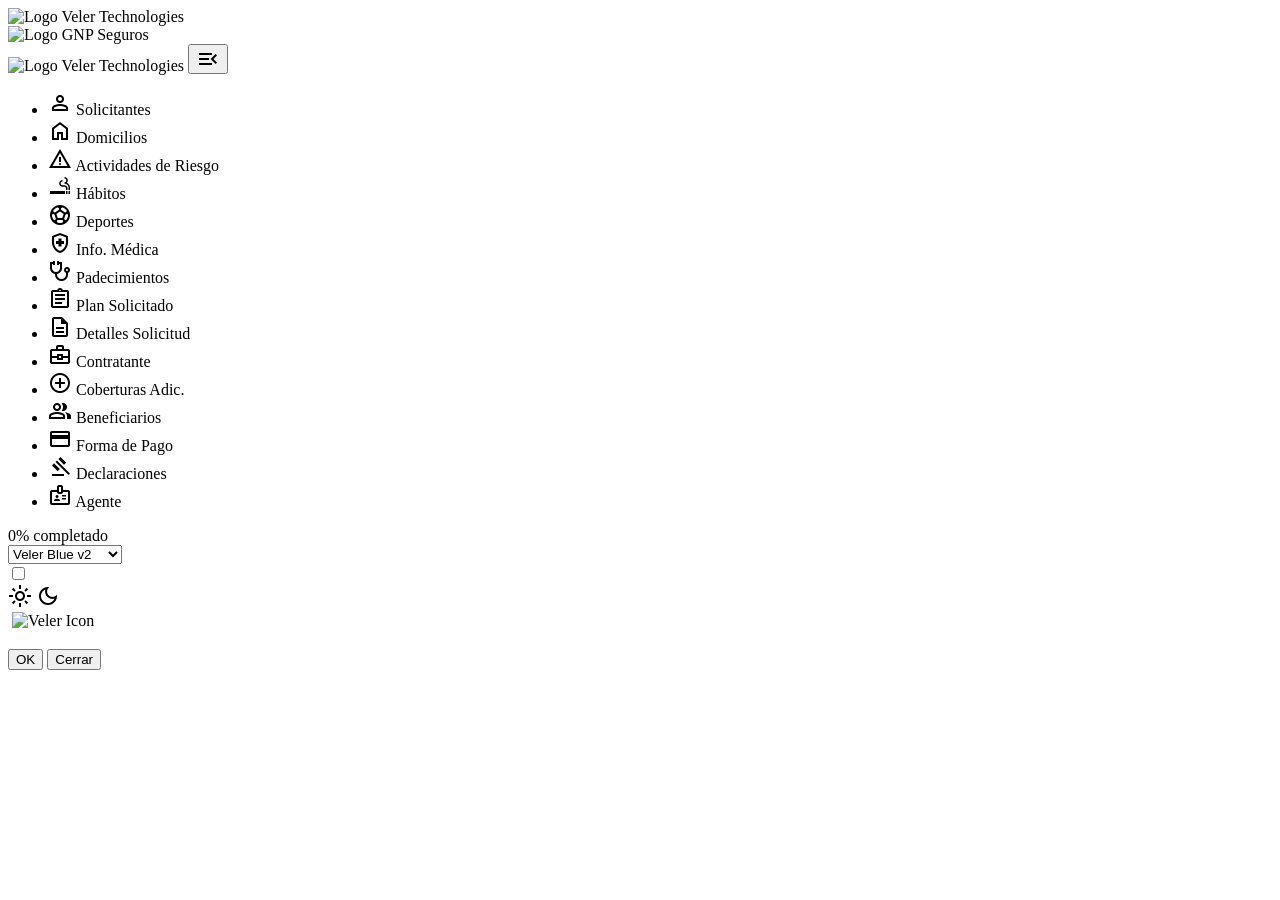
==== index.html @ b13a92c2 "Merge branch 'Moon' into Zarate_tests" ====
<!DOCTYPE html>
<html lang="es">

<head>
    <meta charset="UTF-8">
    <meta name="viewport" content="width=device-width, initial-scale=1.0">

    <link rel="stylesheet" href="assets/css/main.css">
    <title>GNP Form - Solicitud Seguro</title>
    <link rel="preconnect" href="https://fonts.googleapis.com">
    <link rel="preconnect" href="https://fonts.gstatic.com" crossorigin>
    <link href="https://fonts.googleapis.com/css2?family=Work+Sans:ital,wght@0,100..900;1,100..900&display=swap" rel="stylesheet">
    <link id="dynamic-theme-style-link" rel="stylesheet" href="assets/css/theme-veler-blue_2.css">
    <link rel="icon" href="assets/img/V_icon.png" type="image/x-icon">
    <link rel="stylesheet" href="https://fonts.googleapis.com/css2?family=Material+Symbols+Outlined:opsz,wght,FILL,GRAD@24,400,0,0" />
</head>

<body class="body-sidebar-expanded">
    <div id="splash-screen">
        <div class="logos-wrapper">
            <img id="logo1-splash" src="assets/img/VELER_DARK.png" alt="Logo Veler Technologies">
            <div class="linea-divisora"></div>
            <img id="logo2-splash" src="assets/img/GNP_DARK.png" alt="Logo GNP Seguros">
        </div>
    </div>

    <aside id="sidebar-navegacion">
        <div class="sidebar-top-area">
            <img id="logo-veler-sidebar" src="assets/img/VELER_DARK.png" alt="Logo Veler Technologies">
            <button class="sidebar-toggle material-symbols-outlined" title="Contraer/Expandir menú">
                menu_open
            </button>
        </div>
        <div class="sidebar-bottom-area">
            <nav class="sidebar-menu">
                 <ul>
                    <li class="menu-item" data-section="seccion-solicitantes"> <span class="menu-icon material-symbols-outlined">person</span> <span class="menu-text">Solicitantes</span> <span class="menu-status"></span> </li>
                    <li class="menu-item" data-section="seccion-domicilios"> <span class="menu-icon material-symbols-outlined">home</span> <span class="menu-text">Domicilios</span> <span class="menu-status"></span> </li>
                    <li class="menu-item" data-section="seccion-actividades_riesgo"> <span class="menu-icon material-symbols-outlined">warning</span> <span class="menu-text">Actividades de Riesgo</span> <span class="menu-status"></span> </li>
                    <li class="menu-item" data-section="seccion-habitos"> <span class="menu-icon material-symbols-outlined">smoking_rooms</span> <span class="menu-text">Hábitos</span> <span class="menu-status"></span> </li>
                    <li class="menu-item" data-section="seccion-deportes"> <span class="menu-icon material-symbols-outlined">sports_soccer</span> <span class="menu-text">Deportes</span> <span class="menu-status"></span> </li>
                    <li class="menu-item" data-section="seccion-informacion_medica"> <span class="menu-icon material-symbols-outlined">health_and_safety</span> <span class="menu-text">Info. Médica</span> <span class="menu-status"></span> </li>
                    <li class="menu-item" data-section="seccion-padecimientos_detalle"> <span class="menu-icon material-symbols-outlined">stethoscope</span> <span class="menu-text">Padecimientos</span> <span class="menu-status"></span> </li>
                    <li class="menu-item" data-section="seccion-planes_seguro"> <span class="menu-icon material-symbols-outlined">assignment</span> <span class="menu-text">Plan Solicitado</span> <span class="menu-status"></span> </li>
                    <li class="menu-item" data-section="seccion-solicitud"> <span class="menu-icon material-symbols-outlined">description</span> <span class="menu-text">Detalles Solicitud</span> <span class="menu-status"></span> </li>
                    <li class="menu-item" data-section="seccion-contratante"> <span class="menu-icon material-symbols-outlined">business_center</span> <span class="menu-text">Contratante</span> <span class="menu-status"></span> </li>
                    <li class="menu-item" data-section="seccion-coberturas_adicionales"> <span class="menu-icon material-symbols-outlined">add_circle</span> <span class="menu-text">Coberturas Adic.</span> <span class="menu-status"></span> </li>
                    <li class="menu-item" data-section="seccion-beneficiarios"> <span class="menu-icon material-symbols-outlined">group</span> <span class="menu-text">Beneficiarios</span> <span class="menu-status"></span> </li>
                    <li class="menu-item" data-section="seccion-forma_pago"> <span class="menu-icon material-symbols-outlined">credit_card</span> <span class="menu-text">Forma de Pago</span> <span class="menu-status"></span> </li>
                    <li class="menu-item" data-section="seccion-declaraciones_legales"> <span class="menu-icon material-symbols-outlined">gavel</span> <span class="menu-text">Declaraciones</span> <span class="menu-status"></span> </li>
                    <li class="menu-item" data-section="seccion-agente"> <span class="menu-icon material-symbols-outlined">badge</span> <span class="menu-text">Agente</span> <span class="menu-status"></span> </li>
                 </ul>
            </nav>
            <div class="sidebar-progress">
                <div class="progress-bar"> <div class="progress-fill"></div> </div>
                <span class="progress-text">0% completado</span>
            </div>
        </div>
    </aside>

    <header id="main-header">
        <div class="header-content-wrapper">
             <div class="theme-controls">
                <select id="theme-selector" title="Seleccionar Tema de Color">
                    </select>
                <div class="theme-switch-wrapper">
                    <label class="theme-switch" for="theme-checkbox">
                        <input type="checkbox" id="theme-checkbox" />
                        <div class="slider round">
                            <span class="icon material-symbols-outlined sun">light_mode</span>
                            <span class="icon material-symbols-outlined moon">dark_mode</span>
                        </div>
                    </label>
                </div>
            </div>
        </div>
    </header>

    <div id="transition-nudge" class="transition-nudge-container" style="display: none;">
        <div class="nudge-content">
            <span class="material-symbols-outlined nudge-icon">auto_awesome</span>
            <p id="transition-nudge-message">¡Mensaje motivacional aquí!</p>
            <div class="nudge-spinner"></div>
        </div>
    </div>

    <main id="formulario-completo" style="display: none;">
        <form id="miFormularioDinamico">
            </form>
    </main>

    <div id="modal-overlay"></div>
    <div id="modal-container">
         <div class="modal-content">
             <div id="modal-icon-area">
                 <span id="modal-error-icon" class="material-symbols-outlined"></span>
                 <img id="modal-success-logo" src="assets/img/V_icon.png" alt="Veler Icon" />
             </div>
             <h3 id="modal-title"></h3>
             <p id="modal-message"></p>
             <div id="modal-buttons">
                 <button id="modal-ok-btn" class="btn-primary">OK</button>
                 <button id="modal-close-btn" class="btn-anterior">Cerrar</button>
             </div>
         </div>
    </div>
    <script type="module" src="assets/js/main.js"></script>
</body>
</html>
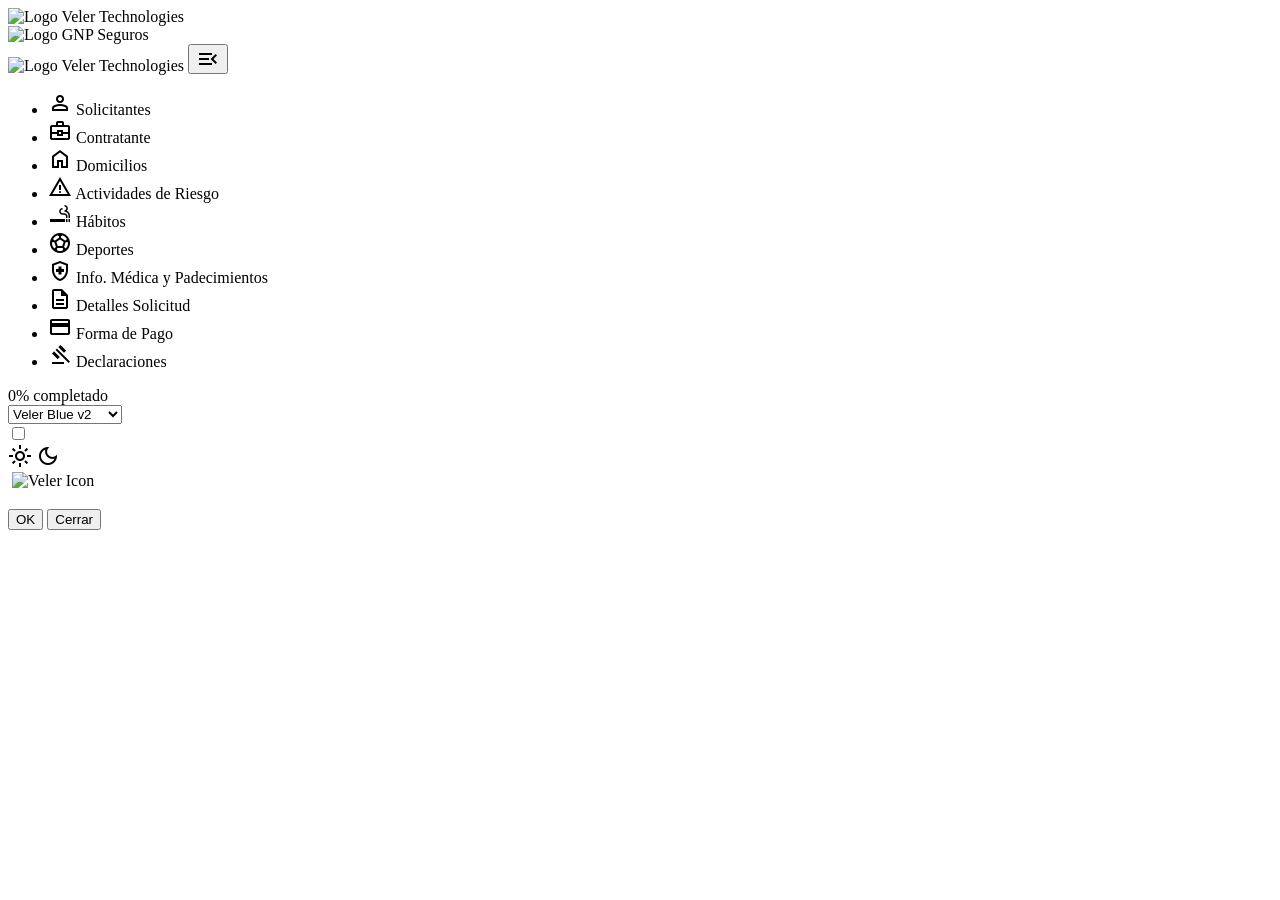
==== commit 88138070: "Cambios a formulario de retroalimentación Cambios realizados:  Colocar notificación de que la asegur" ====
--- a/index.html
+++ b/index.html
@@ -35,21 +35,16 @@
             <nav class="sidebar-menu">
                  <ul>
                     <li class="menu-item" data-section="seccion-solicitantes"> <span class="menu-icon material-symbols-outlined">person</span> <span class="menu-text">Solicitantes</span> <span class="menu-status"></span> </li>
+                    <li class="menu-item" data-section="seccion-contratante"> <span class="menu-icon material-symbols-outlined">business_center</span> <span class="menu-text">Contratante</span> <span class="menu-status"></span> </li>
                     <li class="menu-item" data-section="seccion-domicilios"> <span class="menu-icon material-symbols-outlined">home</span> <span class="menu-text">Domicilios</span> <span class="menu-status"></span> </li>
                     <li class="menu-item" data-section="seccion-actividades_riesgo"> <span class="menu-icon material-symbols-outlined">warning</span> <span class="menu-text">Actividades de Riesgo</span> <span class="menu-status"></span> </li>
                     <li class="menu-item" data-section="seccion-habitos"> <span class="menu-icon material-symbols-outlined">smoking_rooms</span> <span class="menu-text">Hábitos</span> <span class="menu-status"></span> </li>
                     <li class="menu-item" data-section="seccion-deportes"> <span class="menu-icon material-symbols-outlined">sports_soccer</span> <span class="menu-text">Deportes</span> <span class="menu-status"></span> </li>
-                    <li class="menu-item" data-section="seccion-informacion_medica"> <span class="menu-icon material-symbols-outlined">health_and_safety</span> <span class="menu-text">Info. Médica</span> <span class="menu-status"></span> </li>
-                    <li class="menu-item" data-section="seccion-padecimientos_detalle"> <span class="menu-icon material-symbols-outlined">stethoscope</span> <span class="menu-text">Padecimientos</span> <span class="menu-status"></span> </li>
-                    <li class="menu-item" data-section="seccion-planes_seguro"> <span class="menu-icon material-symbols-outlined">assignment</span> <span class="menu-text">Plan Solicitado</span> <span class="menu-status"></span> </li>
+                    <li class="menu-item" data-section="seccion-informacion_medica"> <span class="menu-icon material-symbols-outlined">health_and_safety</span> <span class="menu-text">Info. Médica y Padecimientos</span> <span class="menu-status"></span> </li>
                     <li class="menu-item" data-section="seccion-solicitud"> <span class="menu-icon material-symbols-outlined">description</span> <span class="menu-text">Detalles Solicitud</span> <span class="menu-status"></span> </li>
-                    <li class="menu-item" data-section="seccion-contratante"> <span class="menu-icon material-symbols-outlined">business_center</span> <span class="menu-text">Contratante</span> <span class="menu-status"></span> </li>
-                    <li class="menu-item" data-section="seccion-coberturas_adicionales"> <span class="menu-icon material-symbols-outlined">add_circle</span> <span class="menu-text">Coberturas Adic.</span> <span class="menu-status"></span> </li>
-                    <li class="menu-item" data-section="seccion-beneficiarios"> <span class="menu-icon material-symbols-outlined">group</span> <span class="menu-text">Beneficiarios</span> <span class="menu-status"></span> </li>
                     <li class="menu-item" data-section="seccion-forma_pago"> <span class="menu-icon material-symbols-outlined">credit_card</span> <span class="menu-text">Forma de Pago</span> <span class="menu-status"></span> </li>
                     <li class="menu-item" data-section="seccion-declaraciones_legales"> <span class="menu-icon material-symbols-outlined">gavel</span> <span class="menu-text">Declaraciones</span> <span class="menu-status"></span> </li>
-                    <li class="menu-item" data-section="seccion-agente"> <span class="menu-icon material-symbols-outlined">badge</span> <span class="menu-text">Agente</span> <span class="menu-status"></span> </li>
-                 </ul>
+                    </ul>
             </nav>
             <div class="sidebar-progress">
                 <div class="progress-bar"> <div class="progress-fill"></div> </div>
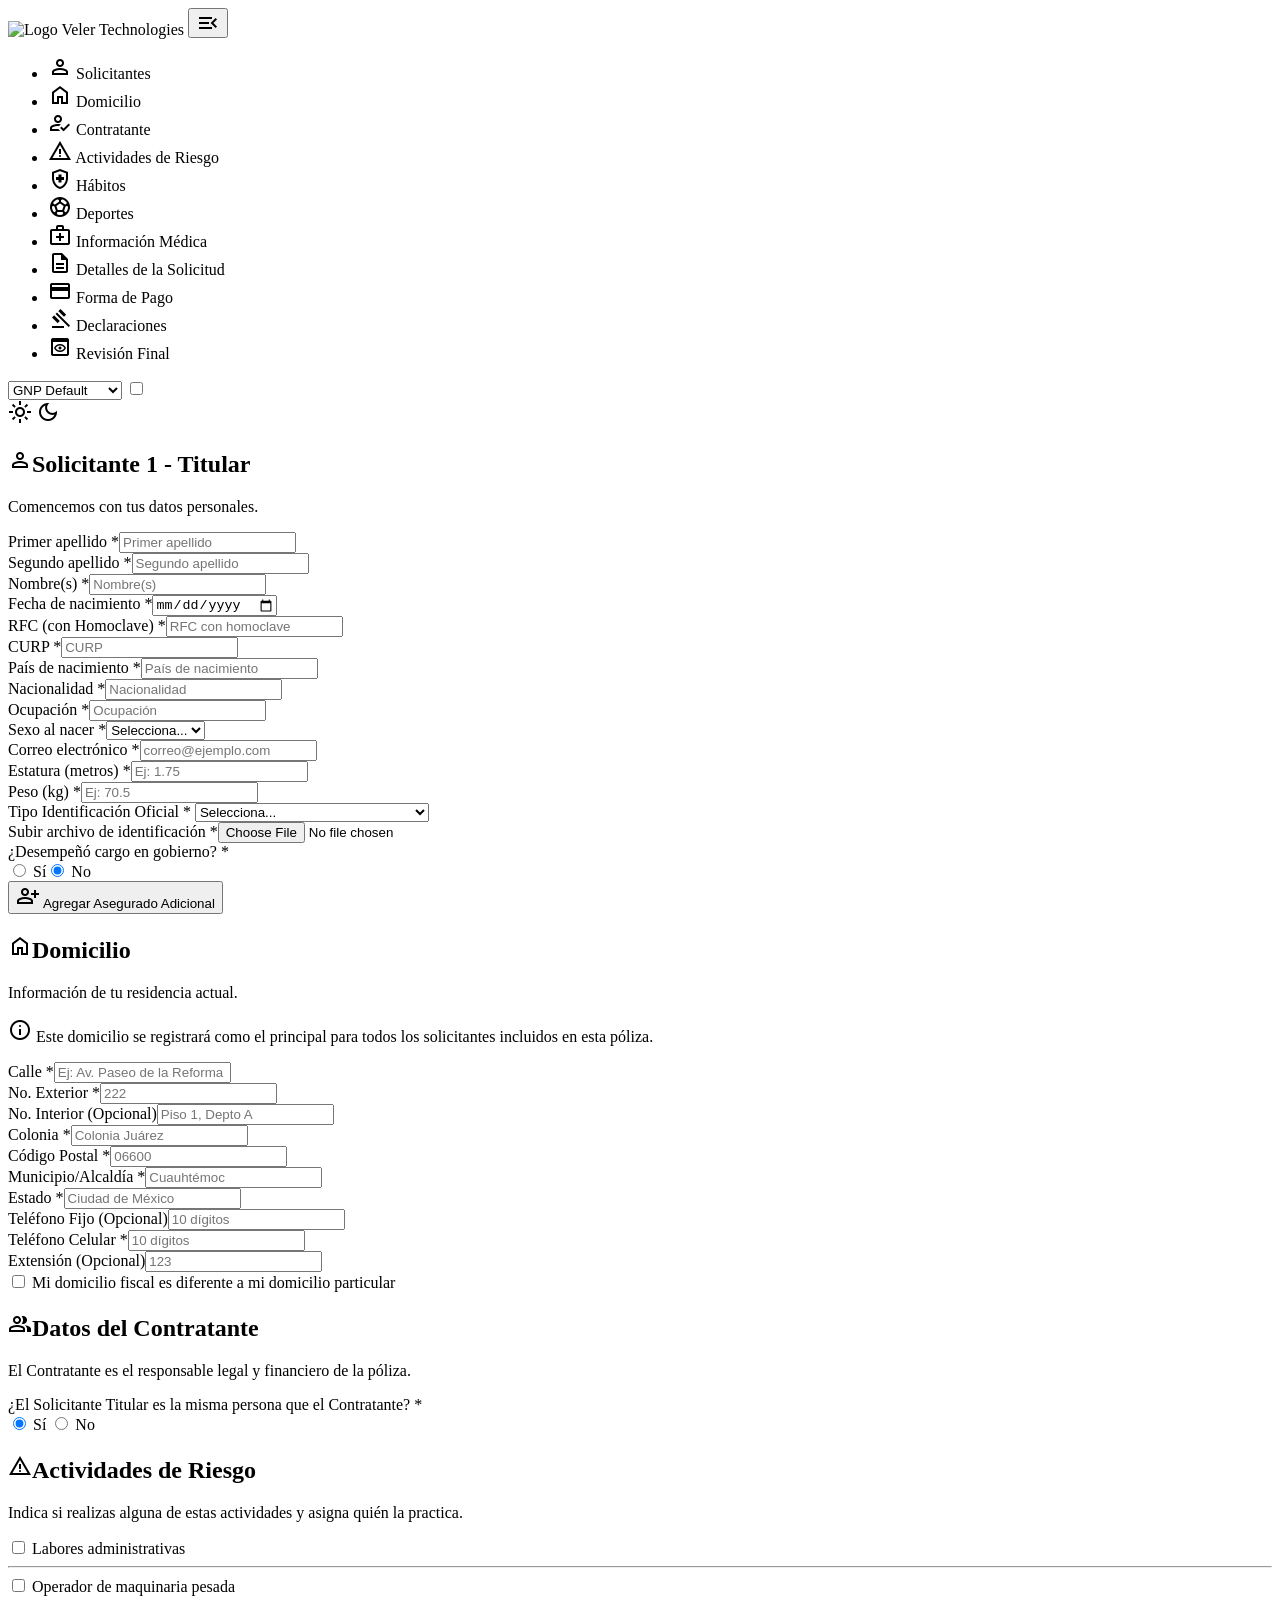
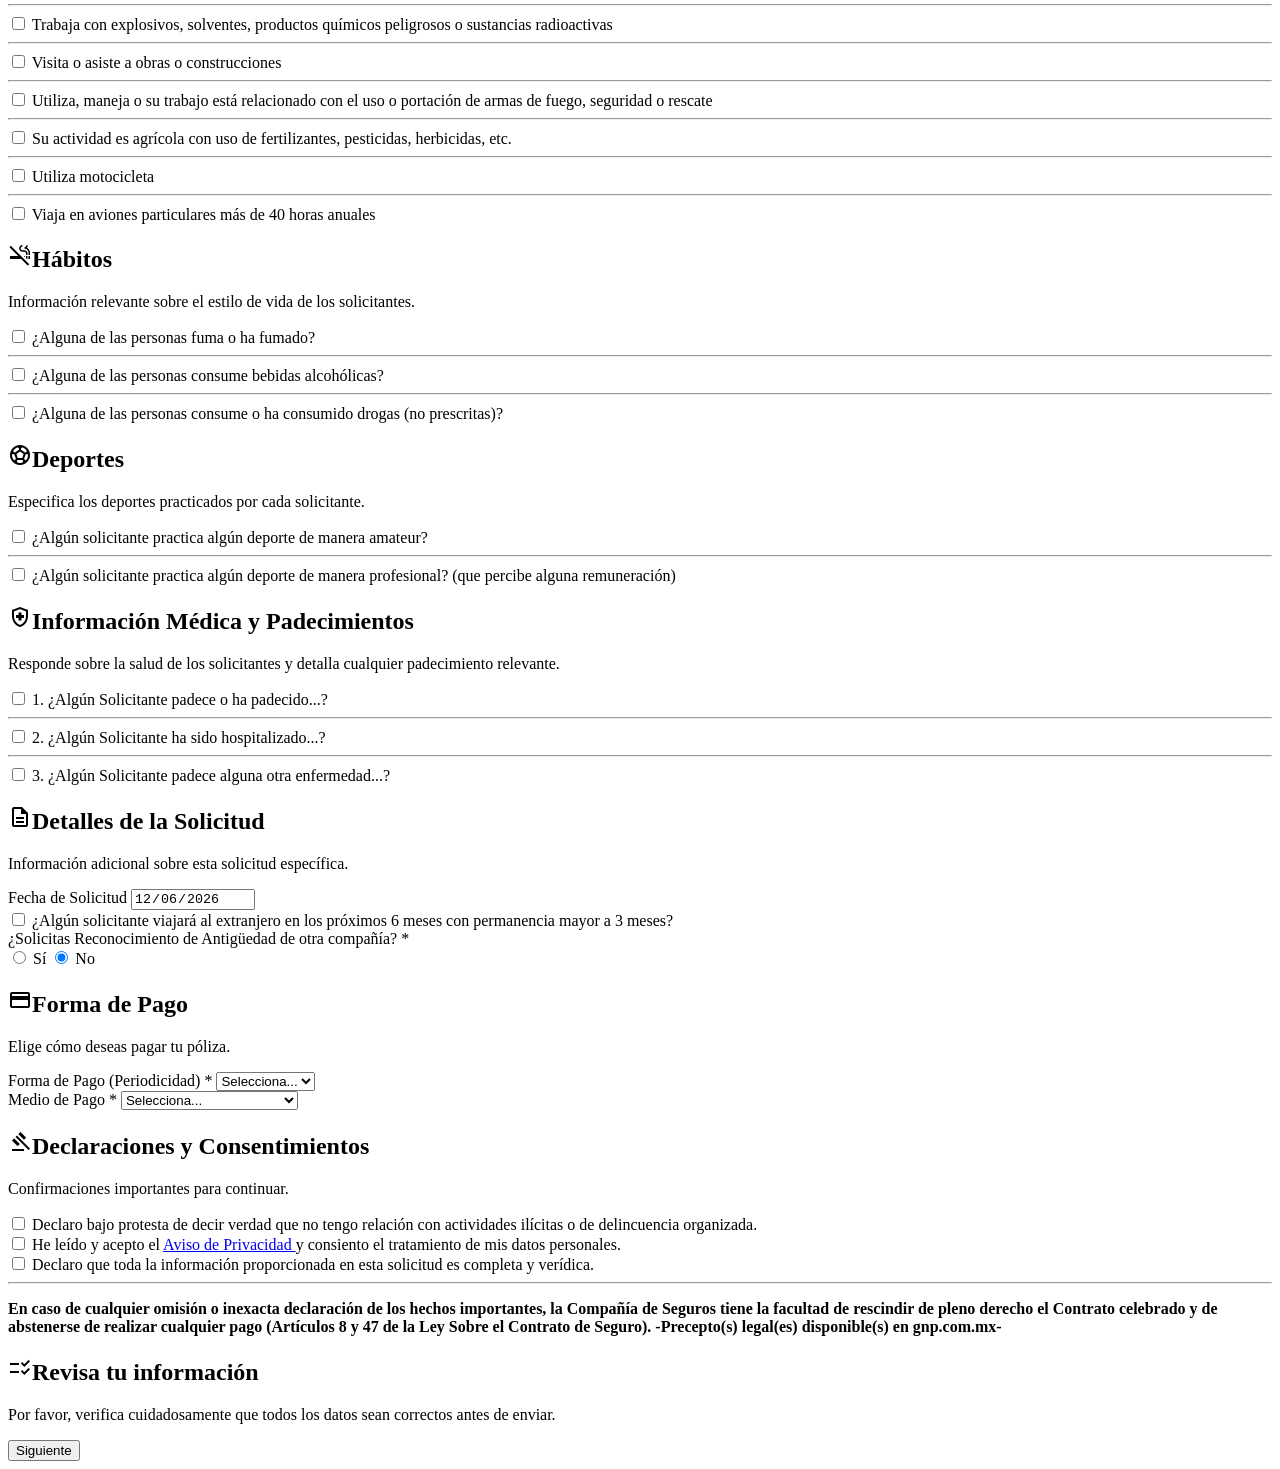
==== commit a204a13a: "SE MOVIO INDEX" ====
--- a/index.html
+++ b/index.html
@@ -1,104 +1,526 @@
 <!DOCTYPE html>
 <html lang="es">
-
 <head>
     <meta charset="UTF-8">
     <meta name="viewport" content="width=device-width, initial-scale=1.0">
-
+    <title>Solicitud de Seguro</title>
+    
     <link rel="stylesheet" href="assets/css/main.css">
-    <title>GNP Form - Solicitud Seguro</title>
-    <link rel="preconnect" href="https://fonts.googleapis.com">
-    <link rel="preconnect" href="https://fonts.gstatic.com" crossorigin>
-    <link href="https://fonts.googleapis.com/css2?family=Work+Sans:ital,wght@0,100..900;1,100..900&display=swap" rel="stylesheet">
+    
     <link id="dynamic-theme-style-link" rel="stylesheet" href="assets/css/theme-veler-blue_2.css">
+    
     <link rel="icon" href="assets/img/V_icon.png" type="image/x-icon">
     <link rel="stylesheet" href="https://fonts.googleapis.com/css2?family=Material+Symbols+Outlined:opsz,wght,FILL,GRAD@24,400,0,0" />
 </head>
-
 <body class="body-sidebar-expanded">
-    <div id="splash-screen">
-        <div class="logos-wrapper">
-            <img id="logo1-splash" src="assets/img/VELER_DARK.png" alt="Logo Veler Technologies">
-            <div class="linea-divisora"></div>
-            <img id="logo2-splash" src="assets/img/GNP_DARK.png" alt="Logo GNP Seguros">
+    
+    <aside id="sidebar-navegacion"></aside>
+    <header id="main-header"></header>
+    
+    <main id="formulario-completo">
+        <form id="miFormularioDinamico">
+            
+            <div id="seccion-solicitante" class="seccion-formulario">
+                <h2><span class="material-symbols-outlined">person</span>Solicitante 1 - Titular</h2>
+                <p class="subtitulo-ligero">Comencemos con tus datos personales.</p>
+                <div class="form-columns-container">
+                    <div class="form-group"><label for="primer_apellido">Primer apellido <span class="required-marker">*</span></label><input type="text" id="primer_apellido" name="primer_apellido" class="form-control" required placeholder="Primer apellido"></div>
+                    <div class="form-group"><label for="segundo_apellido">Segundo apellido <span class="required-marker">*</span></label><input type="text" id="segundo_apellido" name="segundo_apellido" class="form-control" required placeholder="Segundo apellido"></div>
+                    <div class="form-group"><label for="nombres">Nombre(s) <span class="required-marker">*</span></label><input type="text" id="nombres" name="nombres" class="form-control" required placeholder="Nombre(s)"></div>
+                    <div class="form-group"><label for="fecha_nacimiento">Fecha de nacimiento <span class="required-marker">*</span></label><input type="date" id="fecha_nacimiento" name="fecha_nacimiento" class="form-control" required placeholder="dd/mm/aaaa"></div>
+                    <div class="form-group"><label for="rfc">RFC (con Homoclave) <span class="required-marker">*</span></label><input type="text" id="rfc" name="rfc" class="form-control" required maxlength="13" placeholder="RFC con homoclave"></div>
+                    <div class="form-group"><label for="curp">CURP <span class="required-marker">*</span></label><input type="text" id="curp" name="curp" class="form-control" required maxlength="18" placeholder="CURP"></div>
+                    <div class="form-group"><label for="pais_nacimiento">País de nacimiento <span class="required-marker">*</span></label><input type="text" id="pais_nacimiento" name="pais_nacimiento" class="form-control" required placeholder="País de nacimiento"></div>
+                    
+                    <div class="form-group"><label for="nacionalidad">Nacionalidad <span class="required-marker">*</span></label><input type="text" id="nacionalidad" name="nacionalidad" class="form-control" required placeholder="Nacionalidad"></div>
+                    
+                    <div class="form-group"><label for="ocupacion">Ocupación <span class="required-marker">*</span></label><input type="text" id="ocupacion" name="ocupacion" class="form-control" required placeholder="Ocupación"></div>
+                    
+                    <div class="form-group"><label for="sexo_nacer">Sexo al nacer <span class="required-marker">*</span></label><select id="sexo_nacer" name="sexo_nacer" class="form-control" required><option value="">Selecciona...</option><option value="femenino">Femenino</option><option value="masculino">Masculino</option></select></div>
+                    
+                    <div class="form-group"><label for="correo">Correo electrónico <span class="required-marker">*</span></label><input type="email" id="correo" name="correo" class="form-control" required placeholder="correo@ejemplo.com"></div>
+                    
+                    <div class="form-group"><label for="estatura">Estatura (metros) <span class="required-marker">*</span></label><input type="number" step="0.01" id="estatura" name="estatura" class="form-control" required placeholder="Ej: 1.75"></div>
+                    <div class="form-group"><label for="peso">Peso (kg) <span class="required-marker">*</span></label><input type="number" step="0.1" id="peso" name="peso" class="form-control" required placeholder="Ej: 70.5"></div>
+                    
+                    <div class="form-group"><label for="tipo_identificacion">Tipo Identificación Oficial <span class="required-marker">*</span></label>
+                        <select id="tipo_identificacion" name="tipo_identificacion" class="form-control" required>
+                            <option value="">Selecciona...</option>
+                            <option value="ine">Credencial para Votar (INE)</option>
+                            <option value="pasaporte">Pasaporte</option>
+                            <option value="cedula">Cédula Profesional</option>
+                            <option value="documento_migratorio">Documento Migratorio (Extranjeros)</option>
+                        </select>
+                    </div>
+                    <div class="form-group"><label for="archivo_identificacion">Subir archivo de identificación <span class="required-marker">*</span></label><input type="file" id="archivo_identificacion" name="archivo_identificacion" class="form-control" required></div>
+                    <div class="form-group"><label>¿Desempeñó cargo en gobierno? <span class="required-marker">*</span></label><div class="radio-group"><label><input type="radio" name="cargo_gobierno" value="si"> Sí</label><label><input type="radio" name="cargo_gobierno" value="no" checked> No</label></div></div>
+                    
+                    <div class="form-group" id="cargo_dependencia_group" style="display: none;"><label for="cargo_dependencia">Cargo y dependencia</label><input type="text" id="cargo_dependencia" name="cargo_dependencia" class="form-control" placeholder="Cargo y dependencia"></div>
+                </div>
+                    <div class="accion-adicional-container">
+                        <button type="button" id="btn-agregar-asegurado" class="btn-secundario">
+                            <span class="material-symbols-outlined">person_add</span>
+                            Agregar Asegurado Adicional
+                        </button>
+                    </div>
+            </div>
+            
+            <div id="seccion-domicilio" class="seccion-formulario">
+                <h2><span class="material-symbols-outlined">home</span>Domicilio</h2>
+                <p class="subtitulo-ligero">Información de tu residencia actual.</p>
+                
+                <p class="aclaracion-texto">
+                    <span class="material-symbols-outlined">info</span>
+                    Este domicilio se registrará como el principal para todos los solicitantes incluidos en esta póliza.
+                </p>
+
+                <div class="form-columns-container">
+                    <div class="form-group"><label for="calle">Calle <span class="required-marker">*</span></label><input type="text" id="calle" name="calle" class="form-control" required placeholder="Ej: Av. Paseo de la Reforma"></div>
+                    <div class="form-group"><label for="no_exterior">No. Exterior <span class="required-marker">*</span></label><input type="text" id="no_exterior" name="no_exterior" class="form-control" required placeholder="222"></div>
+                    <div class="form-group"><label for="no_interior">No. Interior (Opcional)</label><input type="text" id="no_interior" name="no_interior" class="form-control" placeholder="Piso 1, Depto A"></div>
+                    <div class="form-group"><label for="colonia">Colonia <span class="required-marker">*</span></label><input type="text" id="colonia" name="colonia" class="form-control" required placeholder="Colonia Juárez"></div>
+                    <div class="form-group"><label for="cp">Código Postal <span class="required-marker">*</span></label><input type="text" id="cp" name="cp" class="form-control" required placeholder="06600"></div>
+                    <div class="form-group"><label for="municipio">Municipio/Alcaldía <span class="required-marker">*</span></label><input type="text" id="municipio" name="municipio" class="form-control" required placeholder="Cuauhtémoc"></div>
+                    <div class="form-group"><label for="estado">Estado <span class="required-marker">*</span></label><input type="text" id="estado" name="estado" class="form-control" required placeholder="Ciudad de México"></div>
+                    <div class="form-group"><label for="tel_fijo">Teléfono Fijo (Opcional)</label><input type="tel" id="tel_fijo" name="tel_fijo" class="form-control" placeholder="10 dígitos"></div>
+                    <div class="form-group"><label for="tel_celular">Teléfono Celular <span class="required-marker">*</span></label><input type="tel" id="tel_celular" name="tel_celular" class="form-control" required placeholder="10 dígitos"></div>
+                    <div class="form-group"><label for="extension">Extensión (Opcional)</label><input type="text" id="extension" name="extension" class="form-control" placeholder="123"></div>
+                </div>
+
+                <div class="form-group full-width seccion-separada">
+                    <div class="checkbox-group">
+                        <label>
+                            <input type="checkbox" id="domicilioFiscalDiferente" name="domicilio_fiscal_diferente">
+                            Mi domicilio fiscal es diferente a mi domicilio particular
+                        </label>
+                    </div>
+                </div>
+                <div id="domicilioFiscalContainer" class="form-columns-container" style="display: none;">
+                    <h5 style="color:#555; grid-column: 1 / -1;">Datos del Domicilio Fiscal</h5>
+                    <div class="form-group"><label for="calle_fiscal">Calle <span class="required-marker">*</span></label><input type="text" id="calle_fiscal" name="calle_fiscal" class="form-control" placeholder="Ej: Av. de los Insurgentes Sur"></div>
+                    <div class="form-group"><label for="no_exterior_fiscal">No. Exterior <span class="required-marker">*</span></label><input type="text" id="no_exterior_fiscal" name="no_exterior_fiscal" class="form-control" placeholder="1025"></div>
+                    <div class="form-group"><label for="no_interior_fiscal">No. Interior (Opcional)</label><input type="text" id="no_interior_fiscal" name="no_interior_fiscal" class="form-control" placeholder="Piso 5"></div>
+                    <div class="form-group"><label for="colonia_fiscal">Colonia <span class="required-marker">*</span></label><input type="text" id="colonia_fiscal" name="colonia_fiscal" class="form-control" placeholder="San José Insurgentes"></div>
+                    <div class="form-group"><label for="cp_fiscal">Código Postal <span class="required-marker">*</span></label><input type="text" id="cp_fiscal" name="cp_fiscal" class="form-control" placeholder="03900"></div>
+                    <div class="form-group"><label for="municipio_fiscal">Municipio/Alcaldía <span class="required-marker">*</span></label><input type="text" id="municipio_fiscal" name="municipio_fiscal" class="form-control" placeholder="Benito Juárez"></div>
+                    <div class="form-group"><label for="estado_fiscal">Estado <span class="required-marker">*</span></label><input type="text" id="estado_fiscal" name="estado_fiscal" class="form-control" placeholder="Ciudad de México"></div>
+                </div>
+
+            </div>
+
+            <div id="seccion-contratante-asegurado" class="seccion-formulario">
+                <h2><span class="material-symbols-outlined">group</span>Datos del Contratante</h2>
+                <p class="subtitulo-ligero">El Contratante es el responsable legal y financiero de la póliza.</p>
+                <div class="form-columns-container">
+                    
+                    <div class="form-group">
+                        <label>¿El Solicitante Titular es la misma persona que el Contratante? <span class="required-marker">*</span></label>
+                        <div class="radio-group">
+                            <label><input type="radio" id="contratanteEsTitularSi" name="contratanteEsTitular" value="si" checked> Sí</label>
+                            <label><input type="radio" id="contratanteEsTitularNo" name="contratanteEsTitular" value="no"> No</label>
+                        </div>
+                    </div>
+
+                    <div id="datosContratanteDiferenteContainer" style="display: none;">
+                        <hr class="form-separator">
+                        <div class="form-group">
+                            <label>El Contratante es: <span class="required-marker">*</span></label>
+                            <div class="radio-group">
+                                <label><input type="radio" name="tipo_contratante" value="fisica" checked> Persona Física</label>
+                                <label><input type="radio" name="tipo_contratante" value="moral"> Persona Moral</label>
+                            </div>
+                        </div>
+
+                        <div id="contratante_persona_fisica_container">
+                            <div style="margin-top: 25px;"> 
+                                <h4 style="margin-bottom: 15px; color: #333;">Datos Personales (Persona Física)</h4>
+                                <div class="form-columns-container">
+                                    <div class="form-group"><label for="contratante_nombre">Nombre(s) <span class="required-marker">*</span></label><input type="text" id="contratante_nombre" name="contratante_nombre" class="form-control" required placeholder="Nombre(s)"></div>
+                                    <div class="form-group"><label for="contratante_apellido1">Primer Apellido <span class="required-marker">*</span></label><input type="text" id="contratante_apellido1" name="contratante_apellido1" class="form-control" required placeholder="Apellido Paterno"></div>
+                                    <div class="form-group"><label for="contratante_apellido2">Segundo Apellido</label><input type="text" id="contratante_apellido2" name="contratante_apellido2" class="form-control" placeholder="Apellido Materno"></div>
+                                    <div class="form-group"><label for="contratante_telefono">Teléfono <span class="required-marker">*</span></label><input type="tel" id="contratante_telefono" name="contratante_telefono" class="form-control" required placeholder="10 dígitos" maxlength="10"></div>
+                                    <div class="form-group"><label for="contratante_fecha_nacimiento">Fecha de Nacimiento <span class="required-marker">*</span></label><input type="date" id="contratante_fecha_nacimiento" name="contratante_fecha_nacimiento" class="form-control" required></div>
+                                    <div class="form-group"><label for="contratante_rfc">R.F.C. <span class="required-marker">*</span></label><input type="text" id="contratante_rfc" name="contratante_rfc" class="form-control" required placeholder="RFC con homoclave" maxlength="13"></div>
+                                </div>
+                            </div>
+
+                            <hr class="form-separator">
+                            <h4 style="margin-bottom: 15px; color: #333;">Domicilio Fiscal (Persona Física)</h4>
+                            <div class="form-columns-container">
+                                <div class="form-group"><label for="contratante_calle_fiscal">Calle <span class="required-marker">*</span></label><input type="text" id="contratante_calle_fiscal" name="contratante_calle_fiscal" class="form-control" required placeholder="Nombre de la calle"></div>
+                                <div class="form-group"><label for="contratante_no_ext_fiscal">No. Exterior <span class="required-marker">*</span></label><input type="text" id="contratante_no_ext_fiscal" name="contratante_no_ext_fiscal" class="form-control" required placeholder="Número"></div>
+                                <div class="form-group"><label for="contratante_no_int_fiscal">No. Interior (Opcional)</label><input type="text" id="contratante_no_int_fiscal" name="contratante_no_int_fiscal" class="form-control" placeholder="Depto, Piso, etc."></div>
+                                <div class="form-group"><label for="contratante_colonia_fiscal">Colonia <span class="required-marker">*</span></label><input type="text" id="contratante_colonia_fiscal" name="contratante_colonia_fiscal" class="form-control" required placeholder="Nombre de la colonia"></div>
+                                <div class="form-group"><label for="contratante_municipio_fiscal">Municipio/Alcaldía <span class="required-marker">*</span></label><input type="text" id="contratante_municipio_fiscal" name="contratante_municipio_fiscal" class="form-control" required placeholder="Municipio o Alcaldía"></div>
+                                <div class="form-group"><label for="contratante_estado_fiscal">Estado <span class="required-marker">*</span></label><input type="text" id="contratante_estado_fiscal" name="contratante_estado_fiscal" class="form-control" required placeholder="Estado"></div>
+                                <div class="form-group"><label for="contratante_cp_fiscal">C.P. <span class="required-marker">*</span></label><input type="text" id="contratante_cp_fiscal" name="contratante_cp_fiscal" class="form-control" required placeholder="5 dígitos" maxlength="5"></div>
+                            </div>
+                        </div>
+
+                        <div id="contratante_persona_moral_container" style="display: none;">
+                            <div style="margin-top: 25px;">
+                                <h4 style="margin-bottom: 15px; color: #333;">Datos Generales (Persona Moral)</h4>
+                                <div class="form-columns-container">
+                                    <div class="form-group full-width"><label for="moral_razon_social">Razón Social <span class="required-marker">*</span></label><input type="text" id="moral_razon_social" name="moral_razon_social" class="form-control" placeholder="Nombre completo de la empresa"></div>
+                                    <div class="form-group"><label for="moral_rfc">RFC de la Empresa <span class="required-marker">*</span></label><input type="text" id="moral_rfc" name="moral_rfc" class="form-control" placeholder="RFC de la empresa (12 caracteres)" maxlength="12"></div>
+                                    <div class="form-group"><label for="moral_telefono">Teléfono <span class="required-marker">*</span></label><input type="tel" id="moral_telefono" name="moral_telefono" class="form-control" placeholder="10 dígitos" maxlength="10"></div>
+                                </div>
+                            </div>
+                            <hr class="form-separator">
+                            <h4 style="margin-bottom: 15px; color: #333;">Domicilio Fiscal (Persona Moral)</h4>
+                            <div class="form-columns-container">
+                                <div class="form-group"><label for="moral_calle_fiscal">Calle <span class="required-marker">*</span></label><input type="text" id="moral_calle_fiscal" name="moral_calle_fiscal" class="form-control" placeholder="Nombre de la calle"></div>
+                                <div class="form-group"><label for="moral_no_ext_fiscal">No. Exterior <span class="required-marker">*</span></label><input type="text" id="moral_no_ext_fiscal" name="moral_no_ext_fiscal" class="form-control" placeholder="Número"></div>
+                                <div class="form-group"><label for="moral_no_int_fiscal">No. Interior (Opcional)</label><input type="text" id="moral_no_int_fiscal" name="moral_no_int_fiscal" class="form-control" placeholder="Oficina, Piso, etc."></div>
+                                <div class="form-group"><label for="moral_colonia_fiscal">Colonia <span class="required-marker">*</span></label><input type="text" id="moral_colonia_fiscal" name="moral_colonia_fiscal" class="form-control" placeholder="Nombre de la colonia"></div>
+                                <div class="form-group"><label for="moral_municipio_fiscal">Municipio/Alcaldía <span class="required-marker">*</span></label><input type="text" id="moral_municipio_fiscal" name="moral_municipio_fiscal" class="form-control" placeholder="Municipio o Alcaldía"></div>
+                                <div class="form-group"><label for="moral_estado_fiscal">Estado <span class="required-marker">*</span></label><input type="text" id="moral_estado_fiscal" name="moral_estado_fiscal" class="form-control" placeholder="Estado"></div>
+                                <div class="form-group"><label for="moral_cp_fiscal">C.P. <span class="required-marker">*</span></label><input type="text" id="moral_cp_fiscal" name="moral_cp_fiscal" class="form-control" placeholder="5 dígitos" maxlength="5"></div>
+                            </div>
+                        </div>
+
+                    </div>
+                </div>
+            </div>
+
+            <div id="seccion-actividades-riesgo" class="seccion-formulario">
+                <h2><span class="material-symbols-outlined">warning</span>Actividades de Riesgo</h2>
+                <p class="subtitulo-ligero">Indica si realizas alguna de estas actividades y asigna quién la practica.</p>
+
+                <div class="actividades-container">
+
+                    <div class="actividad-riesgo-item">
+                        <div class="checkbox-group">
+                            <label><input type="checkbox" name="actividad_riesgo_check" value="administrativas"> Labores administrativas</label>
+                        </div>
+                        <div class="asignacion-container" style="display: none;"></div>
+                    </div>
+
+                    <hr class="form-separator">
+
+                    <div class="actividad-riesgo-item">
+                        <div class="checkbox-group">
+                            <label><input type="checkbox" name="actividad_riesgo_check" value="maquinaria"> Operador de maquinaria pesada</label>
+                        </div>
+                        <div class="asignacion-container" style="display: none;"></div>
+                    </div>
+
+                    <hr class="form-separator">
+
+                    <div class="actividad-riesgo-item">
+                        <div class="checkbox-group">
+                            <label><input type="checkbox" name="actividad_riesgo_check" value="quimicos"> Trabaja con explosivos, solventes, productos químicos peligrosos o sustancias radioactivas</label>
+                        </div>
+                        <div class="asignacion-container" style="display: none;"></div>
+                    </div>
+
+                    <hr class="form-separator">
+
+                    <div class="actividad-riesgo-item">
+                        <div class="checkbox-group">
+                            <label><input type="checkbox" name="actividad_riesgo_check" value="obras"> Visita o asiste a obras o construcciones</label>
+                        </div>
+                        <div class="asignacion-container" style="display: none;"></div>
+                    </div>
+                    
+                    <hr class="form-separator">
+
+                    <div class="actividad-riesgo-item">
+                        <div class="checkbox-group">
+                            <label><input type="checkbox" name="actividad_riesgo_check" value="armas"> Utiliza, maneja o su trabajo está relacionado con el uso o portación de armas de fuego, seguridad o rescate</label>
+                        </div>
+                        <div class="asignacion-container" style="display: none;"></div>
+                    </div>
+
+                    <hr class="form-separator">
+
+                    <div class="actividad-riesgo-item">
+                        <div class="checkbox-group">
+                            <label><input type="checkbox" name="actividad_riesgo_check" value="agricola"> Su actividad es agrícola con uso de fertilizantes, pesticidas, herbicidas, etc.</label>
+                        </div>
+                        <div class="asignacion-container" style="display: none;"></div>
+                    </div>
+
+                    <hr class="form-separator">
+
+                    <div class="actividad-riesgo-item">
+                        <div class="checkbox-group">
+                            <label><input type="checkbox" name="actividad_riesgo_check" value="motocicleta"> Utiliza motocicleta</label>
+                        </div>
+                        <div class="asignacion-container" style="display: none;"></div>
+                    </div>
+
+                    <hr class="form-separator">
+
+                    <div class="actividad-riesgo-item">
+                        <div class="checkbox-group">
+                            <label><input type="checkbox" name="actividad_riesgo_check" value="aviones"> Viaja en aviones particulares más de 40 horas anuales</label>
+                        </div>
+                        <div class="asignacion-container" style="display: none;"></div>
+                    </div>
+                    
+                </div>
+            </div>
+
+            <div id="seccion-habitos" class="seccion-formulario">
+                <h2><span class="material-symbols-outlined">smoke_free</span>Hábitos</h2>
+                <p class="subtitulo-ligero">Información relevante sobre el estilo de vida de los solicitantes.</p>
+
+                <div class="habitos-container">
+
+                    <div class="habito-item">
+                        <div class="checkbox-group">
+                            <label>
+                                <input type="checkbox" name="habito_check" value="fumar"> 
+                                ¿Alguna de las personas fuma o ha fumado?
+                            </label>
+                        </div>
+                        <div class="asignacion-container" style="display: none;">
+                            </div>
+                    </div>
+
+                    <hr class="form-separator">
+
+                    <div class="habito-item">
+                        <div class="checkbox-group">
+                            <label>
+                                <input type="checkbox" name="habito_check" value="alcohol"> 
+                                ¿Alguna de las personas consume bebidas alcohólicas?
+                            </label>
+                        </div>
+                        <div class="asignacion-container" style="display: none;"></div>
+                    </div>
+
+                    <hr class="form-separator">
+
+                    <div class="habito-item">
+                        <div class="checkbox-group">
+                            <label>
+                                <input type="checkbox" name="habito_check" value="drogas"> 
+                                ¿Alguna de las personas consume o ha consumido drogas (no prescritas)?
+                            </label>
+                        </div>
+                        <div class="asignacion-container" style="display: none;"></div>
+                    </div>
+
+                </div>
+            </div>
+
+            <div id="seccion-deportes" class="seccion-formulario">
+                <h2><span class="material-symbols-outlined">sports_soccer</span>Deportes</h2>
+                <p class="subtitulo-ligero">Especifica los deportes practicados por cada solicitante.</p>
+
+                <div class="deportes-container">
+
+                    <div class="deporte-categoria-item">
+                        <div class="checkbox-group">
+                            <label>
+                                <input type="checkbox" name="deporte_categoria_check" value="amateur">
+                                ¿Algún solicitante practica algún deporte de manera amateur?
+                            </label>
+                        </div>
+                        <div class="asignacion-container" style="display: none;"></div>
+                    </div>
+
+                    <hr class="form-separator">
+
+                    <div class="deporte-categoria-item">
+                        <div class="checkbox-group">
+                            <label>
+                                <input type="checkbox" name="deporte_categoria_check" value="profesional">
+                                ¿Algún solicitante practica algún deporte de manera profesional? (que percibe alguna remuneración)
+                            </label>
+                        </div>
+                        <div class="asignacion-container" style="display: none;"></div>
+                    </div>
+                    
+                </div>
+            </div>
+
+            <div id="seccion-info-medica" class="seccion-formulario">
+                <h2><span class="material-symbols-outlined">health_and_safety</span>Información Médica y Padecimientos</h2>
+                <p class="subtitulo-ligero">Responde sobre la salud de los solicitantes y detalla cualquier padecimiento relevante.</p>
+
+                <div class="cuestionario-salud-container">
+                    <div class="checkbox-group"><label><input type="checkbox" name="pregunta_medica" value="1"> 1. ¿Algún Solicitante padece o ha padecido...?</label></div>
+                    <hr class="form-separator">
+                    <div class="checkbox-group"><label><input type="checkbox" name="pregunta_medica" value="2"> 2. ¿Algún Solicitante ha sido hospitalizado...?</label></div>
+                    <hr class="form-separator">
+                    <div class="checkbox-group"><label><input type="checkbox" name="pregunta_medica" value="3"> 3. ¿Algún Solicitante padece alguna otra enfermedad...?</label></div>
+                </div>
+
+                <div id="lista-padecimientos-forms" class="lista-items-registrados">
+                    </div>
+
+                <div id="contenedor-accion-padecimiento" class="accion-adicional-container" style="display: none; border-top: none; margin-top: 10px;">
+                    <button type="button" id="btn-agregar-padecimiento" class="btn-secundario">
+                        <span class="material-symbols-outlined">add_circle</span>
+                        Agregar Detalle de Padecimiento
+                    </button>
+                </div>
+            </div>
+
+            <div id="seccion-detalles-solicitud" class="seccion-formulario">
+                <h2><span class="material-symbols-outlined">description</span>Detalles de la Solicitud</h2>
+                <p class="subtitulo-ligero">Información adicional sobre esta solicitud específica.</p>
+                <div class="form-columns-container">
+                    
+                    <div class="form-group">
+                        <label for="fecha_solicitud">Fecha de Solicitud</label>
+                        <input type="date" id="fecha_solicitud" name="fecha_solicitud" class="form-control" readonly>
+                    </div>
+
+                    <div class="form-group full-width seccion-separada">
+                        <div class="checkbox-group">
+                            <label>
+                                <input type="checkbox" name="viaje_extranjero_check" value="si">
+                                ¿Algún solicitante viajará al extranjero en los próximos 6 meses con permanencia mayor a 3 meses?
+                            </label>
+                        </div>
+                        <div class="asignacion-container" id="viaje-asignacion-container" style="display: none;"></div>
+                    </div>
+                    
+                    <div class="form-group full-width seccion-separada">
+                        <label>¿Solicitas Reconocimiento de Antigüedad de otra compañía? <span class="required-marker">*</span></label>
+                        <div class="radio-group">
+                            <label><input type="radio" name="antiguedad" value="si"> Sí</label>
+                            <label><input type="radio" name="antiguedad" value="no" checked> No</label>
+                        </div>
+                        <div id="antiguedad_details" style="display:none;" class="full-width-column">
+                            <div class="form-group"><label for="antiguedad_cia">Compañía Procedente</label><input type="text" id="antiguedad_cia" name="antiguedad_cia" class="form-control"></div>
+                            <div class="form-group"><label for="antiguedad_poliza">Número de Póliza Anterior</label><input type="text" id="antiguedad_poliza" name="antiguedad_poliza" class="form-control"></div>
+                        </div>
+                    </div>
+                    
+                </div>
+            </div>
+
+            <div id="seccion-forma-pago" class="seccion-formulario">
+                <h2><span class="material-symbols-outlined">credit_card</span>Forma de Pago</h2>
+                <p class="subtitulo-ligero">Elige cómo deseas pagar tu póliza.</p>
+                <div class="form-columns-container">
+                    <div class="form-group">
+                        <label for="pago_periodicidad">Forma de Pago (Periodicidad) <span class="required-marker">*</span></label>
+                        <select id="pago_periodicidad" name="pago_periodicidad" class="form-control" required>
+                            <option value="">Selecciona...</option>
+                            <option value="anual">Anual</option>
+                            <option value="semestral">Semestral</option>
+                            <option value="trimestral">Trimestral</option>
+                            <option value="mensual">Mensual</option>
+                        </select>
+                    </div>
+                    <div class="form-group">
+                        <label for="pago_medio">Medio de Pago <span class="required-marker">*</span></label>
+                        <select id="pago_medio" name="pago_medio" class="form-control" required>
+                            <option value="">Selecciona...</option>
+                            <option value="tarjeta">Tarjeta de Crédito / Débito</option>
+                            <option value="clabe">Domiciliación (CLABE)</option>
+                        </select>
+                    </div>
+
+                    <div id="pago_tarjeta_details" style="display:none;" class="full-width-column">
+                        <hr class="form-separator">
+                        <div class="form-columns-container">
+                            <div class="form-group full-width">
+                                <label for="tarjeta_nombre">Nombre del Tarjetahabiente <span class="required-marker">*</span></label>
+                                <input type="text" id="tarjeta_nombre" name="tarjeta_nombre" class="form-control" placeholder="Como aparece en la tarjeta">
+                            </div>
+                            <div class="form-group">
+                                <label for="tarjeta_numero">Número de Tarjeta <span class="required-marker">*</span></label>
+                                <input type="text" id="tarjeta_numero" name="tarjeta_numero" class="form-control" placeholder="---- ---- ---- ----" maxlength="16" inputmode="numeric" pattern="[0-9]*">
+                            </div>
+                            <div class="form-group">
+                                <label for="tarjeta_vencimiento">Vencimiento (MM/AA) <span class="required-marker">*</span></label>
+                                <input type="text" id="tarjeta_vencimiento" name="tarjeta_vencimiento" class="form-control" placeholder="MM/AA" maxlength="5">
+                            </div>
+                            <div class="form-group">
+                                <label for="tarjeta_cvv">CVV <span class="required-marker">*</span></label>
+                                <input type="text" id="tarjeta_cvv" name="tarjeta_cvv" class="form-control" placeholder="---" maxlength="4" inputmode="numeric" pattern="[0-9]*">
+                            </div>
+                            <div class="form-group">
+                                <label>Tipo de Tarjeta <span class="required-marker">*</span></label>
+                                <div class="radio-group"><label><input type="radio" name="tarjeta_tipo" value="visa" checked> Visa</label><label><input type="radio" name="tarjeta_tipo" value="mastercard"> MasterCard</label><label><input type="radio" name="tarjeta_tipo" value="amex"> Amex</label></div>
+                            </div>
+                            <div class="form-group">
+                                <label for="tarjeta_banco">Banco Emisor <span class="required-marker">*</span></label>
+                                <input type="text" id="tarjeta_banco" name="tarjeta_banco" class="form-control" placeholder="Ej: BBVA, Santander">
+                            </div>
+                        </div>
+                    </div>
+
+                    <div id="pago_clabe_details" style="display:none;" class="full-width-column">
+                        <hr class="form-separator">
+                        <div class="form-columns-container">
+                            <div class="form-group full-width">
+                                <label for="clabe_nombre">Nombre del Titular de la Cuenta <span class="required-marker">*</span></label>
+                                <input type="text" id="clabe_nombre" name="clabe_nombre" class="form-control" placeholder="Nombre completo del titular">
+                            </div>
+                            <div class="form-group">
+                                <label for="clabe_numero">CLABE Interbancaria <span class="required-marker">*</span></label>
+                                <input type="text" id="clabe_numero" name="clabe_numero" class="form-control" placeholder="18 dígitos" maxlength="18" inputmode="numeric" pattern="[0-9]*">
+                            </div>
+                            <div class="form-group">
+                                <label for="clabe_banco">Nombre del Banco <span class="required-marker">*</span></label>
+                                <input type="text" id="clabe_banco" name="clabe_banco" class="form-control" placeholder="Ej: Banorte, Scotiabank">
+                            </div>
+                            <div class="form-group">
+                                <label>Tipo de Cuenta <span class="required-marker">*</span></label>
+                                <div class="radio-group"><label><input type="radio" name="clabe_tipo_cuenta" value="cheques" checked> Cheques</label><label><input type="radio" name="clabe_tipo_cuenta" value="ahorro"> Ahorro</label><label><input type="radio" name="clabe_tipo_cuenta" value="nomina"> Nómina</label></div>
+                            </div>
+                        </div>
+                    </div>
+                </div>
+            </div>
+
+            <div id="seccion-declaraciones" class="seccion-formulario">
+                <h2><span class="material-symbols-outlined">gavel</span>Declaraciones y Consentimientos</h2>
+                <p class="subtitulo-ligero">Confirmaciones importantes para continuar.</p>
+                <div class="form-columns-container">
+                    <div class="form-group full-width-column">
+                        <label><input type="checkbox" name="decl_ilicitas" required> Declaro bajo protesta de decir verdad que no tengo relación con actividades ilícitas o de delincuencia organizada.</label>
+                    </div>
+
+                    <div class="form-group full-width-column">
+                        <label>
+                            <input type="checkbox" name="decl_privacidad" required> 
+                            He leído y acepto el 
+                            <a href="https://www.gnp.com.mx/aviso-de-privacidad/integral" target="_blank" rel="noopener noreferrer" class="link-documento">
+                                Aviso de Privacidad
+                            </a> 
+                            y consiento el tratamiento de mis datos personales.
+                        </label>
+                    </div>
+
+                    <div class="form-group full-width-column">
+                        <label><input type="checkbox" name="decl_veracidad" required> Declaro que toda la información proporcionada en esta solicitud es completa y verídica.</label>
+                    </div>
+
+                    <div class="precepto-legal-container">
+                        <hr class="form-separator">
+                        <p class="texto-legal">
+                            <strong>En caso de cualquier omisión o inexacta declaración de los hechos importantes, la Compañía de Seguros tiene la facultad de rescindir de pleno derecho el Contrato celebrado y de abstenerse de realizar cualquier pago (Artículos 8 y 47 de la Ley Sobre el Contrato de Seguro). -Precepto(s) legal(es) disponible(s) en gnp.com.mx-</strong>
+                        </p>
+                    </div>
+                </div>
+            </div>
+
+            <div id="seccion-revision" class="seccion-formulario">
+                <h2><span class="material-symbols-outlined">checklist_rtl</span>Revisa tu información</h2>
+                <p class="subtitulo-ligero">Por favor, verifica cuidadosamente que todos los datos sean correctos antes de enviar.</p>
+                <div id="resumen-final-container">
+                    </div>
+            </div>
+
+        </form>
+        
+        <div class="botones-navegacion">
+            <button id="prev-btn" class="btn-anterior">Anterior</button>
+            <button id="next-btn" class="btn-siguiente">Siguiente</button>
+            <button id="edit-btn" class="btn-anterior" style="display: none;">Regresar a Editar</button>
+            <button id="submit-btn" class="btn-primary" style="display: none;">Enviar Solicitud</button>
         </div>
-    </div>
-
-    <aside id="sidebar-navegacion">
-        <div class="sidebar-top-area">
-            <img id="logo-veler-sidebar" src="assets/img/VELER_DARK.png" alt="Logo Veler Technologies">
-            <button class="sidebar-toggle material-symbols-outlined" title="Contraer/Expandir menú">
-                menu_open
-            </button>
-        </div>
-        <div class="sidebar-bottom-area">
-            <nav class="sidebar-menu">
-                 <ul>
-                    <li class="menu-item" data-section="seccion-solicitantes"> <span class="menu-icon material-symbols-outlined">person</span> <span class="menu-text">Solicitantes</span> <span class="menu-status"></span> </li>
-                    <li class="menu-item" data-section="seccion-contratante"> <span class="menu-icon material-symbols-outlined">business_center</span> <span class="menu-text">Contratante</span> <span class="menu-status"></span> </li>
-                    <li class="menu-item" data-section="seccion-domicilios"> <span class="menu-icon material-symbols-outlined">home</span> <span class="menu-text">Domicilios</span> <span class="menu-status"></span> </li>
-                    <li class="menu-item" data-section="seccion-actividades_riesgo"> <span class="menu-icon material-symbols-outlined">warning</span> <span class="menu-text">Actividades de Riesgo</span> <span class="menu-status"></span> </li>
-                    <li class="menu-item" data-section="seccion-habitos"> <span class="menu-icon material-symbols-outlined">smoking_rooms</span> <span class="menu-text">Hábitos</span> <span class="menu-status"></span> </li>
-                    <li class="menu-item" data-section="seccion-deportes"> <span class="menu-icon material-symbols-outlined">sports_soccer</span> <span class="menu-text">Deportes</span> <span class="menu-status"></span> </li>
-                    <li class="menu-item" data-section="seccion-informacion_medica"> <span class="menu-icon material-symbols-outlined">health_and_safety</span> <span class="menu-text">Info. Médica y Padecimientos</span> <span class="menu-status"></span> </li>
-                    <li class="menu-item" data-section="seccion-solicitud"> <span class="menu-icon material-symbols-outlined">description</span> <span class="menu-text">Detalles Solicitud</span> <span class="menu-status"></span> </li>
-                    <li class="menu-item" data-section="seccion-forma_pago"> <span class="menu-icon material-symbols-outlined">credit_card</span> <span class="menu-text">Forma de Pago</span> <span class="menu-status"></span> </li>
-                    <li class="menu-item" data-section="seccion-declaraciones_legales"> <span class="menu-icon material-symbols-outlined">gavel</span> <span class="menu-text">Declaraciones</span> <span class="menu-status"></span> </li>
-                    </ul>
-            </nav>
-            <div class="sidebar-progress">
-                <div class="progress-bar"> <div class="progress-fill"></div> </div>
-                <span class="progress-text">0% completado</span>
-            </div>
-        </div>
-    </aside>
-
-    <header id="main-header">
-        <div class="header-content-wrapper">
-             <div class="theme-controls">
-                <select id="theme-selector" title="Seleccionar Tema de Color">
-                    </select>
-                <div class="theme-switch-wrapper">
-                    <label class="theme-switch" for="theme-checkbox">
-                        <input type="checkbox" id="theme-checkbox" />
-                        <div class="slider round">
-                            <span class="icon material-symbols-outlined sun">light_mode</span>
-                            <span class="icon material-symbols-outlined moon">dark_mode</span>
-                        </div>
-                    </label>
-                </div>
-            </div>
-        </div>
-    </header>
-
-    <div id="transition-nudge" class="transition-nudge-container" style="display: none;">
-        <div class="nudge-content">
-            <span class="material-symbols-outlined nudge-icon">auto_awesome</span>
-            <p id="transition-nudge-message">¡Mensaje motivacional aquí!</p>
-            <div class="nudge-spinner"></div>
-        </div>
-    </div>
-
-    <main id="formulario-completo" style="display: none;">
-        <form id="miFormularioDinamico">
-            </form>
     </main>
 
-    <div id="modal-overlay"></div>
-    <div id="modal-container">
-         <div class="modal-content">
-             <div id="modal-icon-area">
-                 <span id="modal-error-icon" class="material-symbols-outlined"></span>
-                 <img id="modal-success-logo" src="assets/img/V_icon.png" alt="Veler Icon" />
-             </div>
-             <h3 id="modal-title"></h3>
-             <p id="modal-message"></p>
-             <div id="modal-buttons">
-                 <button id="modal-ok-btn" class="btn-primary">OK</button>
-                 <button id="modal-close-btn" class="btn-anterior">Cerrar</button>
-             </div>
-         </div>
-    </div>
-    <script type="module" src="assets/js/main.js"></script>
+    <script type="module" src="assets/js/persona.js"></script>
 </body>
-</html>
+</html>
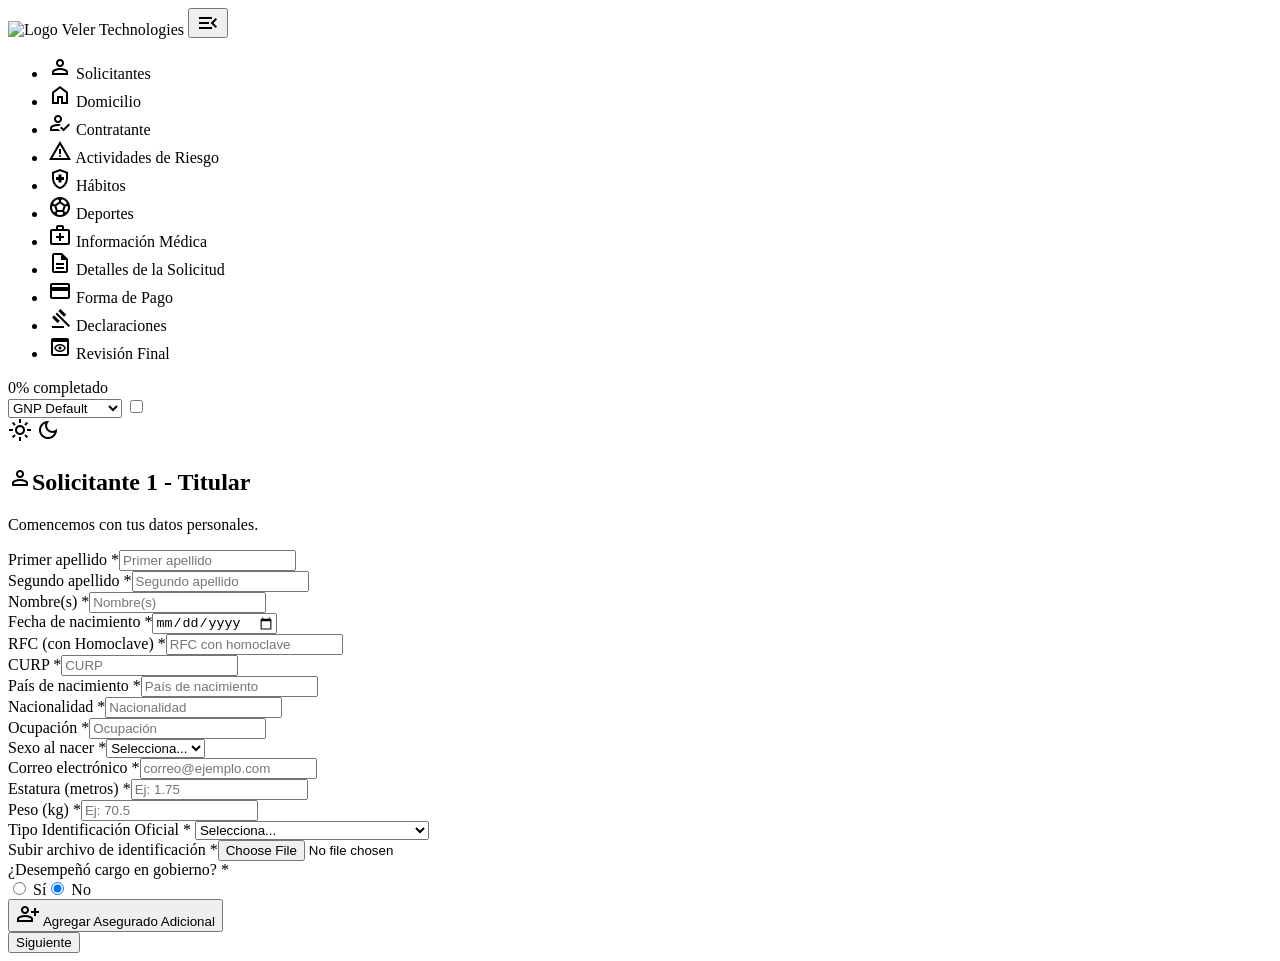
==== commit da488a0b: "Mejoras de UI y correcciones de tema oscuro - Se corrige el color del texto en varios encabezados (h" ====
--- a/index.html
+++ b/index.html
@@ -27,22 +27,29 @@
                     <div class="form-group"><label for="primer_apellido">Primer apellido <span class="required-marker">*</span></label><input type="text" id="primer_apellido" name="primer_apellido" class="form-control" required placeholder="Primer apellido"></div>
                     <div class="form-group"><label for="segundo_apellido">Segundo apellido <span class="required-marker">*</span></label><input type="text" id="segundo_apellido" name="segundo_apellido" class="form-control" required placeholder="Segundo apellido"></div>
                     <div class="form-group"><label for="nombres">Nombre(s) <span class="required-marker">*</span></label><input type="text" id="nombres" name="nombres" class="form-control" required placeholder="Nombre(s)"></div>
-                    <div class="form-group"><label for="fecha_nacimiento">Fecha de nacimiento <span class="required-marker">*</span></label><input type="date" id="fecha_nacimiento" name="fecha_nacimiento" class="form-control" required placeholder="dd/mm/aaaa"></div>
+                    <div class="form-group"><label for="fecha_nacimiento">Fecha de nacimiento <span class="required-marker">*</span></label><input type="date" id="fecha_nacimiento" name="fecha_nacimiento" class="form-control" required></div>
                     <div class="form-group"><label for="rfc">RFC (con Homoclave) <span class="required-marker">*</span></label><input type="text" id="rfc" name="rfc" class="form-control" required maxlength="13" placeholder="RFC con homoclave"></div>
                     <div class="form-group"><label for="curp">CURP <span class="required-marker">*</span></label><input type="text" id="curp" name="curp" class="form-control" required maxlength="18" placeholder="CURP"></div>
                     <div class="form-group"><label for="pais_nacimiento">País de nacimiento <span class="required-marker">*</span></label><input type="text" id="pais_nacimiento" name="pais_nacimiento" class="form-control" required placeholder="País de nacimiento"></div>
-                    
                     <div class="form-group"><label for="nacionalidad">Nacionalidad <span class="required-marker">*</span></label><input type="text" id="nacionalidad" name="nacionalidad" class="form-control" required placeholder="Nacionalidad"></div>
-                    
                     <div class="form-group"><label for="ocupacion">Ocupación <span class="required-marker">*</span></label><input type="text" id="ocupacion" name="ocupacion" class="form-control" required placeholder="Ocupación"></div>
-                    
                     <div class="form-group"><label for="sexo_nacer">Sexo al nacer <span class="required-marker">*</span></label><select id="sexo_nacer" name="sexo_nacer" class="form-control" required><option value="">Selecciona...</option><option value="femenino">Femenino</option><option value="masculino">Masculino</option></select></div>
                     
+                    <div class="form-group" id="embarazo_group" style="display:none;">
+                        <label>¿Está actualmente embarazada? (Exclusivo para mujeres a partir de los 15 años) <span class="required-marker">*</span></label>
+                        <div class="radio-group">
+                            <label><input type="radio" name="embarazo" value="si"> Sí</label>
+                            <label><input type="radio" name="embarazo" value="no" checked> No</label>
+                        </div>
+                    </div>
+                    <div class="form-group" id="embarazo_details" style="display:none;">
+                        <label for="semanas_gestacion">Semanas de gestación</label>
+                        <input type="number" id="semanas_gestacion" name="semanas_gestacion" class="form-control" placeholder="Semanas">
+                    </div>
+                    
                     <div class="form-group"><label for="correo">Correo electrónico <span class="required-marker">*</span></label><input type="email" id="correo" name="correo" class="form-control" required placeholder="correo@ejemplo.com"></div>
-                    
                     <div class="form-group"><label for="estatura">Estatura (metros) <span class="required-marker">*</span></label><input type="number" step="0.01" id="estatura" name="estatura" class="form-control" required placeholder="Ej: 1.75"></div>
                     <div class="form-group"><label for="peso">Peso (kg) <span class="required-marker">*</span></label><input type="number" step="0.1" id="peso" name="peso" class="form-control" required placeholder="Ej: 70.5"></div>
-                    
                     <div class="form-group"><label for="tipo_identificacion">Tipo Identificación Oficial <span class="required-marker">*</span></label>
                         <select id="tipo_identificacion" name="tipo_identificacion" class="form-control" required>
                             <option value="">Selecciona...</option>
@@ -54,15 +61,14 @@
                     </div>
                     <div class="form-group"><label for="archivo_identificacion">Subir archivo de identificación <span class="required-marker">*</span></label><input type="file" id="archivo_identificacion" name="archivo_identificacion" class="form-control" required></div>
                     <div class="form-group"><label>¿Desempeñó cargo en gobierno? <span class="required-marker">*</span></label><div class="radio-group"><label><input type="radio" name="cargo_gobierno" value="si"> Sí</label><label><input type="radio" name="cargo_gobierno" value="no" checked> No</label></div></div>
-                    
                     <div class="form-group" id="cargo_dependencia_group" style="display: none;"><label for="cargo_dependencia">Cargo y dependencia</label><input type="text" id="cargo_dependencia" name="cargo_dependencia" class="form-control" placeholder="Cargo y dependencia"></div>
                 </div>
-                    <div class="accion-adicional-container">
-                        <button type="button" id="btn-agregar-asegurado" class="btn-secundario">
-                            <span class="material-symbols-outlined">person_add</span>
-                            Agregar Asegurado Adicional
-                        </button>
-                    </div>
+                <div class="accion-adicional-container">
+                    <button type="button" id="btn-agregar-asegurado" class="btn-secundario">
+                        <span class="material-symbols-outlined">person_add</span>
+                        Agregar Asegurado Adicional
+                    </button>
+                </div>
             </div>
             
             <div id="seccion-domicilio" class="seccion-formulario">
@@ -96,7 +102,7 @@
                     </div>
                 </div>
                 <div id="domicilioFiscalContainer" class="form-columns-container" style="display: none;">
-                    <h5 style="color:#555; grid-column: 1 / -1;">Datos del Domicilio Fiscal</h5>
+                    <h5 style="grid-column: 1 / -1;">Datos del Domicilio Fiscal</h5>
                     <div class="form-group"><label for="calle_fiscal">Calle <span class="required-marker">*</span></label><input type="text" id="calle_fiscal" name="calle_fiscal" class="form-control" placeholder="Ej: Av. de los Insurgentes Sur"></div>
                     <div class="form-group"><label for="no_exterior_fiscal">No. Exterior <span class="required-marker">*</span></label><input type="text" id="no_exterior_fiscal" name="no_exterior_fiscal" class="form-control" placeholder="1025"></div>
                     <div class="form-group"><label for="no_interior_fiscal">No. Interior (Opcional)</label><input type="text" id="no_interior_fiscal" name="no_interior_fiscal" class="form-control" placeholder="Piso 5"></div>
@@ -133,7 +139,7 @@
 
                         <div id="contratante_persona_fisica_container">
                             <div style="margin-top: 25px;"> 
-                                <h4 style="margin-bottom: 15px; color: #333;">Datos Personales (Persona Física)</h4>
+                                <h4 style="margin-bottom: 15px;">Datos Personales (Persona Física)</h4>
                                 <div class="form-columns-container">
                                     <div class="form-group"><label for="contratante_nombre">Nombre(s) <span class="required-marker">*</span></label><input type="text" id="contratante_nombre" name="contratante_nombre" class="form-control" required placeholder="Nombre(s)"></div>
                                     <div class="form-group"><label for="contratante_apellido1">Primer Apellido <span class="required-marker">*</span></label><input type="text" id="contratante_apellido1" name="contratante_apellido1" class="form-control" required placeholder="Apellido Paterno"></div>
@@ -145,7 +151,7 @@
                             </div>
 
                             <hr class="form-separator">
-                            <h4 style="margin-bottom: 15px; color: #333;">Domicilio Fiscal (Persona Física)</h4>
+                            <h4 style="margin-bottom: 15px;">Domicilio Fiscal (Persona Física)</h4>
                             <div class="form-columns-container">
                                 <div class="form-group"><label for="contratante_calle_fiscal">Calle <span class="required-marker">*</span></label><input type="text" id="contratante_calle_fiscal" name="contratante_calle_fiscal" class="form-control" required placeholder="Nombre de la calle"></div>
                                 <div class="form-group"><label for="contratante_no_ext_fiscal">No. Exterior <span class="required-marker">*</span></label><input type="text" id="contratante_no_ext_fiscal" name="contratante_no_ext_fiscal" class="form-control" required placeholder="Número"></div>
@@ -159,7 +165,7 @@
 
                         <div id="contratante_persona_moral_container" style="display: none;">
                             <div style="margin-top: 25px;">
-                                <h4 style="margin-bottom: 15px; color: #333;">Datos Generales (Persona Moral)</h4>
+                                <h4 style="margin-bottom: 15px; ">Datos Generales (Persona Moral)</h4>
                                 <div class="form-columns-container">
                                     <div class="form-group full-width"><label for="moral_razon_social">Razón Social <span class="required-marker">*</span></label><input type="text" id="moral_razon_social" name="moral_razon_social" class="form-control" placeholder="Nombre completo de la empresa"></div>
                                     <div class="form-group"><label for="moral_rfc">RFC de la Empresa <span class="required-marker">*</span></label><input type="text" id="moral_rfc" name="moral_rfc" class="form-control" placeholder="RFC de la empresa (12 caracteres)" maxlength="12"></div>
@@ -167,7 +173,7 @@
                                 </div>
                             </div>
                             <hr class="form-separator">
-                            <h4 style="margin-bottom: 15px; color: #333;">Domicilio Fiscal (Persona Moral)</h4>
+                            <h4 style="margin-bottom: 15px;">Domicilio Fiscal (Persona Moral)</h4>
                             <div class="form-columns-container">
                                 <div class="form-group"><label for="moral_calle_fiscal">Calle <span class="required-marker">*</span></label><input type="text" id="moral_calle_fiscal" name="moral_calle_fiscal" class="form-control" placeholder="Nombre de la calle"></div>
                                 <div class="form-group"><label for="moral_no_ext_fiscal">No. Exterior <span class="required-marker">*</span></label><input type="text" id="moral_no_ext_fiscal" name="moral_no_ext_fiscal" class="form-control" placeholder="Número"></div>
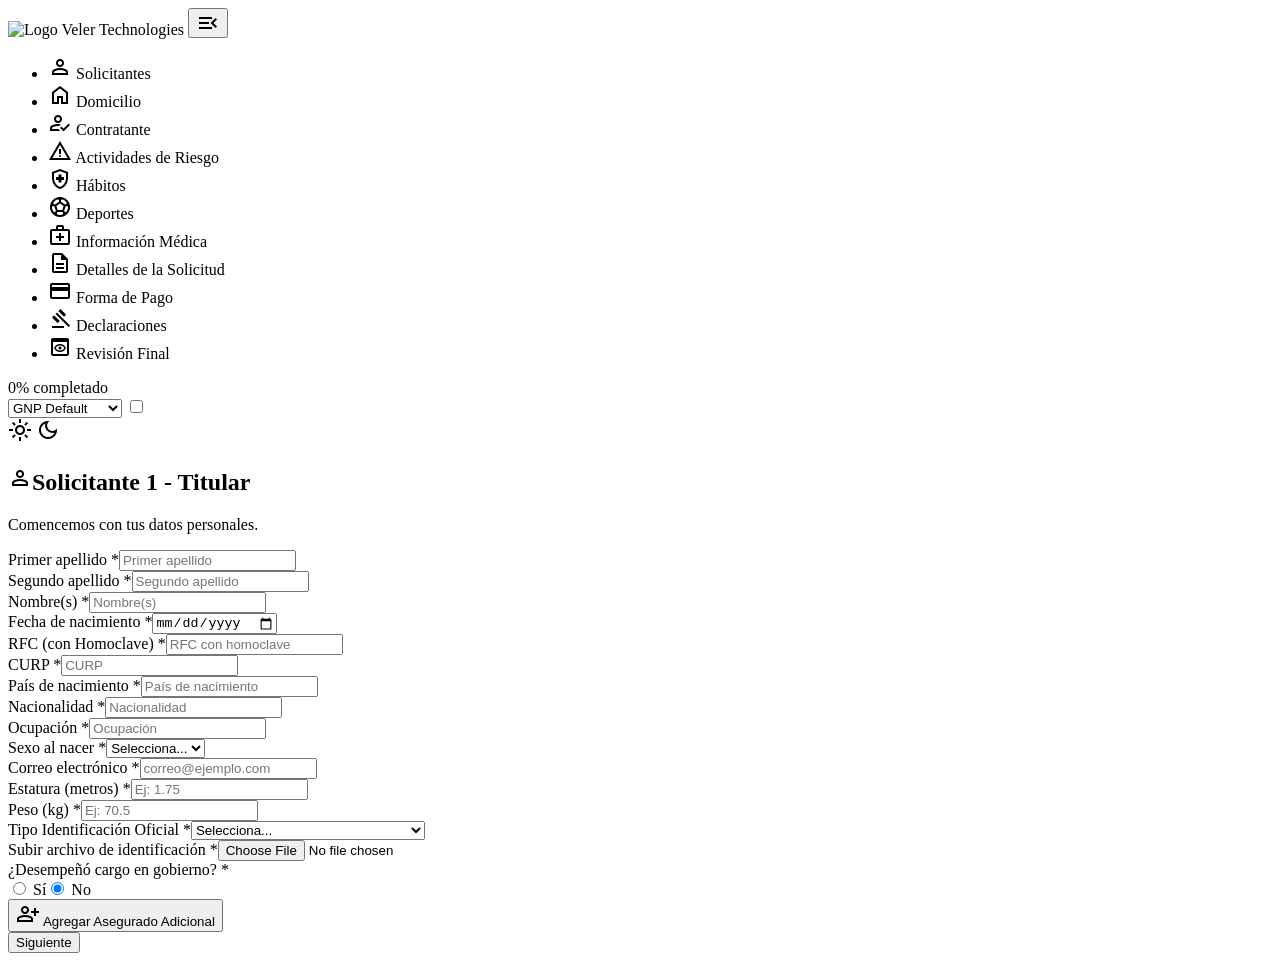
==== commit 18c3bc01: "index" ====
--- a/index.html
+++ b/index.html
@@ -1,25 +1,74 @@
+<!--
+    * =================================================================
+    * ARCHIVO HTML PRINCIPAL (index.html)
+    * =================================================================
+    * Propósito: Este documento es la estructura de una página web para
+    * una solicitud de seguro. Contiene un formulario complejo dividido
+    * en múltiples secciones que se muestran de forma progresiva.
+    * =================================================================
+-->
 <!DOCTYPE html>
 <html lang="es">
 <head>
+    <!--
+        * =================================================================
+        * CABECERA DEL DOCUMENTO (HEAD)
+        * =================================================================
+        * Aquí se definen los metadatos, el título de la página, y se
+        * enlazan las hojas de estilo (CSS) y los iconos necesarios
+        * para la apariencia visual de la página.
+        * =================================================================
+    -->
     <meta charset="UTF-8">
     <meta name="viewport" content="width=device-width, initial-scale=1.0">
     <title>Solicitud de Seguro</title>
     
+    <!-- Enlace a la hoja de estilos principal -->
     <link rel="stylesheet" href="assets/css/main.css">
     
+    <!-- Enlace a la hoja de estilos del tema (puede ser cambiada dinámicamente) -->
     <link id="dynamic-theme-style-link" rel="stylesheet" href="assets/css/theme-veler-blue_2.css">
     
+    <!-- Icono de la pestaña del navegador (favicon) y fuente de iconos de Google -->
     <link rel="icon" href="assets/img/V_icon.png" type="image/x-icon">
     <link rel="stylesheet" href="https://fonts.googleapis.com/css2?family=Material+Symbols+Outlined:opsz,wght,FILL,GRAD@24,400,0,0" />
 </head>
 <body class="body-sidebar-expanded">
     
+    <!--
+        * =================================================================
+        * COMPONENTES DE DISEÑO PRINCIPAL (LAYOUT)
+        * =================================================================
+        * Estos contenedores (aside, header) probablemente se llenan con
+        * contenido reutilizable (como la barra de navegación y el
+        * encabezado de la página) mediante JavaScript.
+        * =================================================================
+    -->
     <aside id="sidebar-navegacion"></aside>
     <header id="main-header"></header>
     
+    <!--
+        * =================================================================
+        * CONTENIDO PRINCIPAL (MAIN)
+        * =================================================================
+        * Contiene el formulario completo y los botones de navegación
+        * para moverse entre las diferentes secciones.
+        * =================================================================
+    -->
     <main id="formulario-completo">
+        <!-- El formulario agrupa todas las secciones de entrada de datos -->
         <form id="miFormularioDinamico">
             
+            <!--
+                * =================================================================
+                * SECCIÓN 1: DATOS DEL SOLICITANTE TITULAR
+                * =================================================================
+                * Recopila la información personal básica del asegurado principal,
+                * como nombre, fecha de nacimiento, RFC, CURP, datos de
+                * contacto e identificación oficial. Incluye campos condicionales
+                * que aparecen según las respuestas del usuario (ej. embarazo).
+                * =================================================================
+            -->
             <div id="seccion-solicitante" class="seccion-formulario">
                 <h2><span class="material-symbols-outlined">person</span>Solicitante 1 - Titular</h2>
                 <p class="subtitulo-ligero">Comencemos con tus datos personales.</p>
@@ -34,52 +83,32 @@
                     <div class="form-group"><label for="nacionalidad">Nacionalidad <span class="required-marker">*</span></label><input type="text" id="nacionalidad" name="nacionalidad" class="form-control" required placeholder="Nacionalidad"></div>
                     <div class="form-group"><label for="ocupacion">Ocupación <span class="required-marker">*</span></label><input type="text" id="ocupacion" name="ocupacion" class="form-control" required placeholder="Ocupación"></div>
                     <div class="form-group"><label for="sexo_nacer">Sexo al nacer <span class="required-marker">*</span></label><select id="sexo_nacer" name="sexo_nacer" class="form-control" required><option value="">Selecciona...</option><option value="femenino">Femenino</option><option value="masculino">Masculino</option></select></div>
-                    
-                    <div class="form-group" id="embarazo_group" style="display:none;">
-                        <label>¿Está actualmente embarazada? (Exclusivo para mujeres a partir de los 15 años) <span class="required-marker">*</span></label>
-                        <div class="radio-group">
-                            <label><input type="radio" name="embarazo" value="si"> Sí</label>
-                            <label><input type="radio" name="embarazo" value="no" checked> No</label>
-                        </div>
-                    </div>
-                    <div class="form-group" id="embarazo_details" style="display:none;">
-                        <label for="semanas_gestacion">Semanas de gestación</label>
-                        <input type="number" id="semanas_gestacion" name="semanas_gestacion" class="form-control" placeholder="Semanas">
-                    </div>
-                    
+                    <div class="form-group" id="embarazo_group" style="display:none;"><label>¿Está actualmente embarazada? (Exclusivo para mujeres a partir de los 15 años) <span class="required-marker">*</span></label><div class="radio-group"><label><input type="radio" name="embarazo" value="si"> Sí</label><label><input type="radio" name="embarazo" value="no" checked> No</label></div></div>
+                    <div class="form-group" id="embarazo_details" style="display:none;"><label for="semanas_gestacion">Semanas de gestación</label><input type="number" id="semanas_gestacion" name="semanas_gestacion" class="form-control" placeholder="Semanas"></div>
                     <div class="form-group"><label for="correo">Correo electrónico <span class="required-marker">*</span></label><input type="email" id="correo" name="correo" class="form-control" required placeholder="correo@ejemplo.com"></div>
                     <div class="form-group"><label for="estatura">Estatura (metros) <span class="required-marker">*</span></label><input type="number" step="0.01" id="estatura" name="estatura" class="form-control" required placeholder="Ej: 1.75"></div>
                     <div class="form-group"><label for="peso">Peso (kg) <span class="required-marker">*</span></label><input type="number" step="0.1" id="peso" name="peso" class="form-control" required placeholder="Ej: 70.5"></div>
-                    <div class="form-group"><label for="tipo_identificacion">Tipo Identificación Oficial <span class="required-marker">*</span></label>
-                        <select id="tipo_identificacion" name="tipo_identificacion" class="form-control" required>
-                            <option value="">Selecciona...</option>
-                            <option value="ine">Credencial para Votar (INE)</option>
-                            <option value="pasaporte">Pasaporte</option>
-                            <option value="cedula">Cédula Profesional</option>
-                            <option value="documento_migratorio">Documento Migratorio (Extranjeros)</option>
-                        </select>
-                    </div>
+                    <div class="form-group"><label for="tipo_identificacion">Tipo Identificación Oficial <span class="required-marker">*</span></label><select id="tipo_identificacion" name="tipo_identificacion" class="form-control" required><option value="">Selecciona...</option><option value="ine">Credencial para Votar (INE)</option><option value="pasaporte">Pasaporte</option><option value="cedula">Cédula Profesional</option><option value="documento_migratorio">Documento Migratorio (Extranjeros)</option></select></div>
                     <div class="form-group"><label for="archivo_identificacion">Subir archivo de identificación <span class="required-marker">*</span></label><input type="file" id="archivo_identificacion" name="archivo_identificacion" class="form-control" required></div>
                     <div class="form-group"><label>¿Desempeñó cargo en gobierno? <span class="required-marker">*</span></label><div class="radio-group"><label><input type="radio" name="cargo_gobierno" value="si"> Sí</label><label><input type="radio" name="cargo_gobierno" value="no" checked> No</label></div></div>
                     <div class="form-group" id="cargo_dependencia_group" style="display: none;"><label for="cargo_dependencia">Cargo y dependencia</label><input type="text" id="cargo_dependencia" name="cargo_dependencia" class="form-control" placeholder="Cargo y dependencia"></div>
                 </div>
-                <div class="accion-adicional-container">
-                    <button type="button" id="btn-agregar-asegurado" class="btn-secundario">
-                        <span class="material-symbols-outlined">person_add</span>
-                        Agregar Asegurado Adicional
-                    </button>
-                </div>
+                <div class="accion-adicional-container"><button type="button" id="btn-agregar-asegurado" class="btn-secundario"><span class="material-symbols-outlined">person_add</span> Agregar Asegurado Adicional</button></div>
             </div>
             
+            <!--
+                * =================================================================
+                * SECCIÓN 2: DOMICILIO
+                * =================================================================
+                * Solicita la dirección del solicitante. Esta dirección se aplica
+                * a todos los asegurados en la póliza. También permite
+                * especificar un domicilio fiscal diferente si es necesario.
+                * =================================================================
+            -->
             <div id="seccion-domicilio" class="seccion-formulario">
                 <h2><span class="material-symbols-outlined">home</span>Domicilio</h2>
                 <p class="subtitulo-ligero">Información de tu residencia actual.</p>
-                
-                <p class="aclaracion-texto">
-                    <span class="material-symbols-outlined">info</span>
-                    Este domicilio se registrará como el principal para todos los solicitantes incluidos en esta póliza.
-                </p>
-
+                <p class="aclaracion-texto"><span class="material-symbols-outlined">info</span> Este domicilio se registrará como el principal para todos los solicitantes incluidos en esta póliza.</p>
                 <div class="form-columns-container">
                     <div class="form-group"><label for="calle">Calle <span class="required-marker">*</span></label><input type="text" id="calle" name="calle" class="form-control" required placeholder="Ej: Av. Paseo de la Reforma"></div>
                     <div class="form-group"><label for="no_exterior">No. Exterior <span class="required-marker">*</span></label><input type="text" id="no_exterior" name="no_exterior" class="form-control" required placeholder="222"></div>
@@ -92,15 +121,7 @@
                     <div class="form-group"><label for="tel_celular">Teléfono Celular <span class="required-marker">*</span></label><input type="tel" id="tel_celular" name="tel_celular" class="form-control" required placeholder="10 dígitos"></div>
                     <div class="form-group"><label for="extension">Extensión (Opcional)</label><input type="text" id="extension" name="extension" class="form-control" placeholder="123"></div>
                 </div>
-
-                <div class="form-group full-width seccion-separada">
-                    <div class="checkbox-group">
-                        <label>
-                            <input type="checkbox" id="domicilioFiscalDiferente" name="domicilio_fiscal_diferente">
-                            Mi domicilio fiscal es diferente a mi domicilio particular
-                        </label>
-                    </div>
-                </div>
+                <div class="form-group full-width seccion-separada"><div class="checkbox-group"><label><input type="checkbox" id="domicilioFiscalDiferente" name="domicilio_fiscal_diferente"> Mi domicilio fiscal es diferente a mi domicilio particular</label></div></div>
                 <div id="domicilioFiscalContainer" class="form-columns-container" style="display: none;">
                     <h5 style="grid-column: 1 / -1;">Datos del Domicilio Fiscal</h5>
                     <div class="form-group"><label for="calle_fiscal">Calle <span class="required-marker">*</span></label><input type="text" id="calle_fiscal" name="calle_fiscal" class="form-control" placeholder="Ej: Av. de los Insurgentes Sur"></div>
@@ -114,157 +135,72 @@
 
             </div>
 
+            <!--
+                * =================================================================
+                * SECCIÓN 3: DATOS DEL CONTRATANTE
+                * =================================================================
+                * Define quién es el responsable legal y financiero de la póliza.
+                * Permite indicar si el contratante es el mismo que el titular
+                * o si es una persona física o moral diferente.
+                * =================================================================
+            -->
             <div id="seccion-contratante-asegurado" class="seccion-formulario">
                 <h2><span class="material-symbols-outlined">group</span>Datos del Contratante</h2>
                 <p class="subtitulo-ligero">El Contratante es el responsable legal y financiero de la póliza.</p>
                 <div class="form-columns-container">
-                    
-                    <div class="form-group">
-                        <label>¿El Solicitante Titular es la misma persona que el Contratante? <span class="required-marker">*</span></label>
-                        <div class="radio-group">
-                            <label><input type="radio" id="contratanteEsTitularSi" name="contratanteEsTitular" value="si" checked> Sí</label>
-                            <label><input type="radio" id="contratanteEsTitularNo" name="contratanteEsTitular" value="no"> No</label>
-                        </div>
-                    </div>
-
+                    <div class="form-group"><label>¿El Solicitante Titular es la misma persona que el Contratante? <span class="required-marker">*</span></label><div class="radio-group"><label><input type="radio" id="contratanteEsTitularSi" name="contratanteEsTitular" value="si" checked> Sí</label><label><input type="radio" id="contratanteEsTitularNo" name="contratanteEsTitular" value="no"> No</label></div></div>
                     <div id="datosContratanteDiferenteContainer" style="display: none;">
                         <hr class="form-separator">
-                        <div class="form-group">
-                            <label>El Contratante es: <span class="required-marker">*</span></label>
-                            <div class="radio-group">
-                                <label><input type="radio" name="tipo_contratante" value="fisica" checked> Persona Física</label>
-                                <label><input type="radio" name="tipo_contratante" value="moral"> Persona Moral</label>
-                            </div>
-                        </div>
-
+                        <div class="form-group"><label>El Contratante es: <span class="required-marker">*</span></label><div class="radio-group"><label><input type="radio" name="tipo_contratante" value="fisica" checked> Persona Física</label><label><input type="radio" name="tipo_contratante" value="moral"> Persona Moral</label></div></div>
                         <div id="contratante_persona_fisica_container">
-                            <div style="margin-top: 25px;"> 
-                                <h4 style="margin-bottom: 15px;">Datos Personales (Persona Física)</h4>
-                                <div class="form-columns-container">
-                                    <div class="form-group"><label for="contratante_nombre">Nombre(s) <span class="required-marker">*</span></label><input type="text" id="contratante_nombre" name="contratante_nombre" class="form-control" required placeholder="Nombre(s)"></div>
-                                    <div class="form-group"><label for="contratante_apellido1">Primer Apellido <span class="required-marker">*</span></label><input type="text" id="contratante_apellido1" name="contratante_apellido1" class="form-control" required placeholder="Apellido Paterno"></div>
-                                    <div class="form-group"><label for="contratante_apellido2">Segundo Apellido</label><input type="text" id="contratante_apellido2" name="contratante_apellido2" class="form-control" placeholder="Apellido Materno"></div>
-                                    <div class="form-group"><label for="contratante_telefono">Teléfono <span class="required-marker">*</span></label><input type="tel" id="contratante_telefono" name="contratante_telefono" class="form-control" required placeholder="10 dígitos" maxlength="10"></div>
-                                    <div class="form-group"><label for="contratante_fecha_nacimiento">Fecha de Nacimiento <span class="required-marker">*</span></label><input type="date" id="contratante_fecha_nacimiento" name="contratante_fecha_nacimiento" class="form-control" required></div>
-                                    <div class="form-group"><label for="contratante_rfc">R.F.C. <span class="required-marker">*</span></label><input type="text" id="contratante_rfc" name="contratante_rfc" class="form-control" required placeholder="RFC con homoclave" maxlength="13"></div>
-                                </div>
-                            </div>
-
+                            <div style="margin-top: 25px;"><h4 style="margin-bottom: 15px;">Datos Personales (Persona Física)</h4><div class="form-columns-container"><div class="form-group"><label for="contratante_nombre">Nombre(s) <span class="required-marker">*</span></label><input type="text" id="contratante_nombre" name="contratante_nombre" class="form-control" required placeholder="Nombre(s)"></div><div class="form-group"><label for="contratante_apellido1">Primer Apellido <span class="required-marker">*</span></label><input type="text" id="contratante_apellido1" name="contratante_apellido1" class="form-control" required placeholder="Apellido Paterno"></div><div class="form-group"><label for="contratante_apellido2">Segundo Apellido</label><input type="text" id="contratante_apellido2" name="contratante_apellido2" class="form-control" placeholder="Apellido Materno"></div><div class="form-group"><label for="contratante_telefono">Teléfono <span class="required-marker">*</span></label><input type="tel" id="contratante_telefono" name="contratante_telefono" class="form-control" required placeholder="10 dígitos" maxlength="10"></div><div class="form-group"><label for="contratante_fecha_nacimiento">Fecha de Nacimiento <span class="required-marker">*</span></label><input type="date" id="contratante_fecha_nacimiento" name="contratante_fecha_nacimiento" class="form-control" required></div><div class="form-group"><label for="contratante_rfc">R.F.C. <span class="required-marker">*</span></label><input type="text" id="contratante_rfc" name="contratante_rfc" class="form-control" required placeholder="RFC con homoclave" maxlength="13"></div></div></div>
                             <hr class="form-separator">
                             <h4 style="margin-bottom: 15px;">Domicilio Fiscal (Persona Física)</h4>
-                            <div class="form-columns-container">
-                                <div class="form-group"><label for="contratante_calle_fiscal">Calle <span class="required-marker">*</span></label><input type="text" id="contratante_calle_fiscal" name="contratante_calle_fiscal" class="form-control" required placeholder="Nombre de la calle"></div>
-                                <div class="form-group"><label for="contratante_no_ext_fiscal">No. Exterior <span class="required-marker">*</span></label><input type="text" id="contratante_no_ext_fiscal" name="contratante_no_ext_fiscal" class="form-control" required placeholder="Número"></div>
-                                <div class="form-group"><label for="contratante_no_int_fiscal">No. Interior (Opcional)</label><input type="text" id="contratante_no_int_fiscal" name="contratante_no_int_fiscal" class="form-control" placeholder="Depto, Piso, etc."></div>
-                                <div class="form-group"><label for="contratante_colonia_fiscal">Colonia <span class="required-marker">*</span></label><input type="text" id="contratante_colonia_fiscal" name="contratante_colonia_fiscal" class="form-control" required placeholder="Nombre de la colonia"></div>
-                                <div class="form-group"><label for="contratante_municipio_fiscal">Municipio/Alcaldía <span class="required-marker">*</span></label><input type="text" id="contratante_municipio_fiscal" name="contratante_municipio_fiscal" class="form-control" required placeholder="Municipio o Alcaldía"></div>
-                                <div class="form-group"><label for="contratante_estado_fiscal">Estado <span class="required-marker">*</span></label><input type="text" id="contratante_estado_fiscal" name="contratante_estado_fiscal" class="form-control" required placeholder="Estado"></div>
-                                <div class="form-group"><label for="contratante_cp_fiscal">C.P. <span class="required-marker">*</span></label><input type="text" id="contratante_cp_fiscal" name="contratante_cp_fiscal" class="form-control" required placeholder="5 dígitos" maxlength="5"></div>
-                            </div>
+                            <div class="form-columns-container"><div class="form-group"><label for="contratante_calle_fiscal">Calle <span class="required-marker">*</span></label><input type="text" id="contratante_calle_fiscal" name="contratante_calle_fiscal" class="form-control" required placeholder="Nombre de la calle"></div><div class="form-group"><label for="contratante_no_ext_fiscal">No. Exterior <span class="required-marker">*</span></label><input type="text" id="contratante_no_ext_fiscal" name="contratante_no_ext_fiscal" class="form-control" required placeholder="Número"></div><div class="form-group"><label for="contratante_no_int_fiscal">No. Interior (Opcional)</label><input type="text" id="contratante_no_int_fiscal" name="contratante_no_int_fiscal" class="form-control" placeholder="Depto, Piso, etc."></div><div class="form-group"><label for="contratante_colonia_fiscal">Colonia <span class="required-marker">*</span></label><input type="text" id="contratante_colonia_fiscal" name="contratante_colonia_fiscal" class="form-control" required placeholder="Nombre de la colonia"></div><div class="form-group"><label for="contratante_municipio_fiscal">Municipio/Alcaldía <span class="required-marker">*</span></label><input type="text" id="contratante_municipio_fiscal" name="contratante_municipio_fiscal" class="form-control" required placeholder="Municipio o Alcaldía"></div><div class="form-group"><label for="contratante_estado_fiscal">Estado <span class="required-marker">*</span></label><input type="text" id="contratante_estado_fiscal" name="contratante_estado_fiscal" class="form-control" required placeholder="Estado"></div><div class="form-group"><label for="contratante_cp_fiscal">C.P. <span class="required-marker">*</span></label><input type="text" id="contratante_cp_fiscal" name="contratante_cp_fiscal" class="form-control" required placeholder="5 dígitos" maxlength="5"></div></div>
                         </div>
 
                         <div id="contratante_persona_moral_container" style="display: none;">
-                            <div style="margin-top: 25px;">
-                                <h4 style="margin-bottom: 15px; ">Datos Generales (Persona Moral)</h4>
-                                <div class="form-columns-container">
-                                    <div class="form-group full-width"><label for="moral_razon_social">Razón Social <span class="required-marker">*</span></label><input type="text" id="moral_razon_social" name="moral_razon_social" class="form-control" placeholder="Nombre completo de la empresa"></div>
-                                    <div class="form-group"><label for="moral_rfc">RFC de la Empresa <span class="required-marker">*</span></label><input type="text" id="moral_rfc" name="moral_rfc" class="form-control" placeholder="RFC de la empresa (12 caracteres)" maxlength="12"></div>
-                                    <div class="form-group"><label for="moral_telefono">Teléfono <span class="required-marker">*</span></label><input type="tel" id="moral_telefono" name="moral_telefono" class="form-control" placeholder="10 dígitos" maxlength="10"></div>
-                                </div>
-                            </div>
+                            <div style="margin-top: 25px;"><h4 style="margin-bottom: 15px; ">Datos Generales (Persona Moral)</h4><div class="form-columns-container"><div class="form-group full-width"><label for="moral_razon_social">Razón Social <span class="required-marker">*</span></label><input type="text" id="moral_razon_social" name="moral_razon_social" class="form-control" placeholder="Nombre completo de la empresa"></div><div class="form-group"><label for="moral_rfc">RFC de la Empresa <span class="required-marker">*</span></label><input type="text" id="moral_rfc" name="moral_rfc" class="form-control" placeholder="RFC de la empresa (12 caracteres)" maxlength="12"></div><div class="form-group"><label for="moral_telefono">Teléfono <span class="required-marker">*</span></label><input type="tel" id="moral_telefono" name="moral_telefono" class="form-control" placeholder="10 dígitos" maxlength="10"></div></div></div>
                             <hr class="form-separator">
                             <h4 style="margin-bottom: 15px;">Domicilio Fiscal (Persona Moral)</h4>
-                            <div class="form-columns-container">
-                                <div class="form-group"><label for="moral_calle_fiscal">Calle <span class="required-marker">*</span></label><input type="text" id="moral_calle_fiscal" name="moral_calle_fiscal" class="form-control" placeholder="Nombre de la calle"></div>
-                                <div class="form-group"><label for="moral_no_ext_fiscal">No. Exterior <span class="required-marker">*</span></label><input type="text" id="moral_no_ext_fiscal" name="moral_no_ext_fiscal" class="form-control" placeholder="Número"></div>
-                                <div class="form-group"><label for="moral_no_int_fiscal">No. Interior (Opcional)</label><input type="text" id="moral_no_int_fiscal" name="moral_no_int_fiscal" class="form-control" placeholder="Oficina, Piso, etc."></div>
-                                <div class="form-group"><label for="moral_colonia_fiscal">Colonia <span class="required-marker">*</span></label><input type="text" id="moral_colonia_fiscal" name="moral_colonia_fiscal" class="form-control" placeholder="Nombre de la colonia"></div>
-                                <div class="form-group"><label for="moral_municipio_fiscal">Municipio/Alcaldía <span class="required-marker">*</span></label><input type="text" id="moral_municipio_fiscal" name="moral_municipio_fiscal" class="form-control" placeholder="Municipio o Alcaldía"></div>
-                                <div class="form-group"><label for="moral_estado_fiscal">Estado <span class="required-marker">*</span></label><input type="text" id="moral_estado_fiscal" name="moral_estado_fiscal" class="form-control" placeholder="Estado"></div>
-                                <div class="form-group"><label for="moral_cp_fiscal">C.P. <span class="required-marker">*</span></label><input type="text" id="moral_cp_fiscal" name="moral_cp_fiscal" class="form-control" placeholder="5 dígitos" maxlength="5"></div>
-                            </div>
+                            <div class="form-columns-container"><div class="form-group"><label for="moral_calle_fiscal">Calle <span class="required-marker">*</span></label><input type="text" id="moral_calle_fiscal" name="moral_calle_fiscal" class="form-control" placeholder="Nombre de la calle"></div><div class="form-group"><label for="moral_no_ext_fiscal">No. Exterior <span class="required-marker">*</span></label><input type="text" id="moral_no_ext_fiscal" name="moral_no_ext_fiscal" class="form-control" placeholder="Número"></div><div class="form-group"><label for="moral_no_int_fiscal">No. Interior (Opcional)</label><input type="text" id="moral_no_int_fiscal" name="moral_no_int_fiscal" class="form-control" placeholder="Oficina, Piso, etc."></div><div class="form-group"><label for="moral_colonia_fiscal">Colonia <span class="required-marker">*</span></label><input type="text" id="moral_colonia_fiscal" name="moral_colonia_fiscal" class="form-control" placeholder="Nombre de la colonia"></div><div class="form-group"><label for="moral_municipio_fiscal">Municipio/Alcaldía <span class="required-marker">*</span></label><input type="text" id="moral_municipio_fiscal" name="moral_municipio_fiscal" class="form-control" placeholder="Municipio o Alcaldía"></div><div class="form-group"><label for="moral_estado_fiscal">Estado <span class="required-marker">*</span></label><input type="text" id="moral_estado_fiscal" name="moral_estado_fiscal" class="form-control" placeholder="Estado"></div><div class="form-group"><label for="moral_cp_fiscal">C.P. <span class="required-marker">*</span></label><input type="text" id="moral_cp_fiscal" name="moral_cp_fiscal" class="form-control" placeholder="5 dígitos" maxlength="5"></div></div>
                         </div>
 
                     </div>
                 </div>
             </div>
 
+            <!--
+                * =================================================================
+                * SECCIONES 4, 5 y 6: ACTIVIDADES, HÁBITOS Y DEPORTES
+                * =================================================================
+                * Estas secciones se utilizan para evaluar el riesgo. El usuario
+                * indica si alguno de los solicitantes realiza ciertas
+                * actividades, tiene ciertos hábitos (fumar, beber) o practica
+                * deportes. La lógica de JavaScript permite asignar cada
+                * actividad/hábito/deporte a los asegurados correspondientes.
+                * =================================================================
+            -->
             <div id="seccion-actividades-riesgo" class="seccion-formulario">
                 <h2><span class="material-symbols-outlined">warning</span>Actividades de Riesgo</h2>
                 <p class="subtitulo-ligero">Indica si realizas alguna de estas actividades y asigna quién la practica.</p>
 
                 <div class="actividades-container">
-
-                    <div class="actividad-riesgo-item">
-                        <div class="checkbox-group">
-                            <label><input type="checkbox" name="actividad_riesgo_check" value="administrativas"> Labores administrativas</label>
-                        </div>
-                        <div class="asignacion-container" style="display: none;"></div>
-                    </div>
-
-                    <hr class="form-separator">
-
-                    <div class="actividad-riesgo-item">
-                        <div class="checkbox-group">
-                            <label><input type="checkbox" name="actividad_riesgo_check" value="maquinaria"> Operador de maquinaria pesada</label>
-                        </div>
-                        <div class="asignacion-container" style="display: none;"></div>
-                    </div>
-
-                    <hr class="form-separator">
-
-                    <div class="actividad-riesgo-item">
-                        <div class="checkbox-group">
-                            <label><input type="checkbox" name="actividad_riesgo_check" value="quimicos"> Trabaja con explosivos, solventes, productos químicos peligrosos o sustancias radioactivas</label>
-                        </div>
-                        <div class="asignacion-container" style="display: none;"></div>
-                    </div>
-
-                    <hr class="form-separator">
-
-                    <div class="actividad-riesgo-item">
-                        <div class="checkbox-group">
-                            <label><input type="checkbox" name="actividad_riesgo_check" value="obras"> Visita o asiste a obras o construcciones</label>
-                        </div>
-                        <div class="asignacion-container" style="display: none;"></div>
-                    </div>
-                    
-                    <hr class="form-separator">
-
-                    <div class="actividad-riesgo-item">
-                        <div class="checkbox-group">
-                            <label><input type="checkbox" name="actividad_riesgo_check" value="armas"> Utiliza, maneja o su trabajo está relacionado con el uso o portación de armas de fuego, seguridad o rescate</label>
-                        </div>
-                        <div class="asignacion-container" style="display: none;"></div>
-                    </div>
-
-                    <hr class="form-separator">
-
-                    <div class="actividad-riesgo-item">
-                        <div class="checkbox-group">
-                            <label><input type="checkbox" name="actividad_riesgo_check" value="agricola"> Su actividad es agrícola con uso de fertilizantes, pesticidas, herbicidas, etc.</label>
-                        </div>
-                        <div class="asignacion-container" style="display: none;"></div>
-                    </div>
-
-                    <hr class="form-separator">
-
-                    <div class="actividad-riesgo-item">
-                        <div class="checkbox-group">
-                            <label><input type="checkbox" name="actividad_riesgo_check" value="motocicleta"> Utiliza motocicleta</label>
-                        </div>
-                        <div class="asignacion-container" style="display: none;"></div>
-                    </div>
-
-                    <hr class="form-separator">
-
-                    <div class="actividad-riesgo-item">
-                        <div class="checkbox-group">
-                            <label><input type="checkbox" name="actividad_riesgo_check" value="aviones"> Viaja en aviones particulares más de 40 horas anuales</label>
-                        </div>
-                        <div class="asignacion-container" style="display: none;"></div>
-                    </div>
-                    
+                    <div class="actividad-riesgo-item"><div class="checkbox-group"><label><input type="checkbox" name="actividad_riesgo_check" value="administrativas"> Labores administrativas</label></div><div class="asignacion-container" style="display: none;"></div></div>
+                    <hr class="form-separator">
+                    <div class="actividad-riesgo-item"><div class="checkbox-group"><label><input type="checkbox" name="actividad_riesgo_check" value="maquinaria"> Operador de maquinaria pesada</label></div><div class="asignacion-container" style="display: none;"></div></div>
+                    <hr class="form-separator">
+                    <div class="actividad-riesgo-item"><div class="checkbox-group"><label><input type="checkbox" name="actividad_riesgo_check" value="quimicos"> Trabaja con explosivos, solventes, productos químicos peligrosos o sustancias radioactivas</label></div><div class="asignacion-container" style="display: none;"></div></div>
+                    <hr class="form-separator">
+                    <div class="actividad-riesgo-item"><div class="checkbox-group"><label><input type="checkbox" name="actividad_riesgo_check" value="obras"> Visita o asiste a obras o construcciones</label></div><div class="asignacion-container" style="display: none;"></div></div>
+                    <hr class="form-separator">
+                    <div class="actividad-riesgo-item"><div class="checkbox-group"><label><input type="checkbox" name="actividad_riesgo_check" value="armas"> Utiliza, maneja o su trabajo está relacionado con el uso o portación de armas de fuego, seguridad o rescate</label></div><div class="asignacion-container" style="display: none;"></div></div>
+                    <hr class="form-separator">
+                    <div class="actividad-riesgo-item"><div class="checkbox-group"><label><input type="checkbox" name="actividad_riesgo_check" value="agricola"> Su actividad es agrícola con uso de fertilizantes, pesticidas, herbicidas, etc.</label></div><div class="asignacion-container" style="display: none;"></div></div>
+                    <hr class="form-separator">
+                    <div class="actividad-riesgo-item"><div class="checkbox-group"><label><input type="checkbox" name="actividad_riesgo_check" value="motocicleta"> Utiliza motocicleta</label></div><div class="asignacion-container" style="display: none;"></div></div>
+                    <hr class="form-separator">
+                    <div class="actividad-riesgo-item"><div class="checkbox-group"><label><input type="checkbox" name="actividad_riesgo_check" value="aviones"> Viaja en aviones particulares más de 40 horas anuales</label></div><div class="asignacion-container" style="display: none;"></div></div>
                 </div>
             </div>
 
@@ -273,42 +209,11 @@
                 <p class="subtitulo-ligero">Información relevante sobre el estilo de vida de los solicitantes.</p>
 
                 <div class="habitos-container">
-
-                    <div class="habito-item">
-                        <div class="checkbox-group">
-                            <label>
-                                <input type="checkbox" name="habito_check" value="fumar"> 
-                                ¿Alguna de las personas fuma o ha fumado?
-                            </label>
-                        </div>
-                        <div class="asignacion-container" style="display: none;">
-                            </div>
-                    </div>
-
-                    <hr class="form-separator">
-
-                    <div class="habito-item">
-                        <div class="checkbox-group">
-                            <label>
-                                <input type="checkbox" name="habito_check" value="alcohol"> 
-                                ¿Alguna de las personas consume bebidas alcohólicas?
-                            </label>
-                        </div>
-                        <div class="asignacion-container" style="display: none;"></div>
-                    </div>
-
-                    <hr class="form-separator">
-
-                    <div class="habito-item">
-                        <div class="checkbox-group">
-                            <label>
-                                <input type="checkbox" name="habito_check" value="drogas"> 
-                                ¿Alguna de las personas consume o ha consumido drogas (no prescritas)?
-                            </label>
-                        </div>
-                        <div class="asignacion-container" style="display: none;"></div>
-                    </div>
-
+                    <div class="habito-item"><div class="checkbox-group"><label><input type="checkbox" name="habito_check" value="fumar"> ¿Alguna de las personas fuma o ha fumado?</label></div><div class="asignacion-container" style="display: none;"></div></div>
+                    <hr class="form-separator">
+                    <div class="habito-item"><div class="checkbox-group"><label><input type="checkbox" name="habito_check" value="alcohol"> ¿Alguna de las personas consume bebidas alcohólicas?</label></div><div class="asignacion-container" style="display: none;"></div></div>
+                    <hr class="form-separator">
+                    <div class="habito-item"><div class="checkbox-group"><label><input type="checkbox" name="habito_check" value="drogas"> ¿Alguna de las personas consume o ha consumido drogas (no prescritas)?</label></div><div class="asignacion-container" style="display: none;"></div></div>
                 </div>
             </div>
 
@@ -317,32 +222,21 @@
                 <p class="subtitulo-ligero">Especifica los deportes practicados por cada solicitante.</p>
 
                 <div class="deportes-container">
-
-                    <div class="deporte-categoria-item">
-                        <div class="checkbox-group">
-                            <label>
-                                <input type="checkbox" name="deporte_categoria_check" value="amateur">
-                                ¿Algún solicitante practica algún deporte de manera amateur?
-                            </label>
-                        </div>
-                        <div class="asignacion-container" style="display: none;"></div>
-                    </div>
-
-                    <hr class="form-separator">
-
-                    <div class="deporte-categoria-item">
-                        <div class="checkbox-group">
-                            <label>
-                                <input type="checkbox" name="deporte_categoria_check" value="profesional">
-                                ¿Algún solicitante practica algún deporte de manera profesional? (que percibe alguna remuneración)
-                            </label>
-                        </div>
-                        <div class="asignacion-container" style="display: none;"></div>
-                    </div>
-                    
-                </div>
-            </div>
-
+                    <div class="deporte-categoria-item"><div class="checkbox-group"><label><input type="checkbox" name="deporte_categoria_check" value="amateur"> ¿Algún solicitante practica algún deporte de manera amateur?</label></div><div class="asignacion-container" style="display: none;"></div></div>
+                    <hr class="form-separator">
+                    <div class="deporte-categoria-item"><div class="checkbox-group"><label><input type="checkbox" name="deporte_categoria_check" value="profesional"> ¿Algún solicitante practica algún deporte de manera profesional? (que percibe alguna remuneración)</label></div><div class="asignacion-container" style="display: none;"></div></div>
+                </div>
+            </div>
+
+            <!--
+                * =================================================================
+                * SECCIÓN 7: INFORMACIÓN MÉDICA
+                * =================================================================
+                * Contiene un cuestionario de salud. Si el usuario responde
+                * afirmativamente a alguna pregunta, se le permite agregar
+                * formularios detallados para cada padecimiento.
+                * =================================================================
+            -->
             <div id="seccion-info-medica" class="seccion-formulario">
                 <h2><span class="material-symbols-outlined">health_and_safety</span>Información Médica y Padecimientos</h2>
                 <p class="subtitulo-ligero">Responde sobre la salud de los solicitantes y detalla cualquier padecimiento relevante.</p>
@@ -354,171 +248,102 @@
                     <hr class="form-separator">
                     <div class="checkbox-group"><label><input type="checkbox" name="pregunta_medica" value="3"> 3. ¿Algún Solicitante padece alguna otra enfermedad...?</label></div>
                 </div>
-
-                <div id="lista-padecimientos-forms" class="lista-items-registrados">
-                    </div>
-
-                <div id="contenedor-accion-padecimiento" class="accion-adicional-container" style="display: none; border-top: none; margin-top: 10px;">
-                    <button type="button" id="btn-agregar-padecimiento" class="btn-secundario">
-                        <span class="material-symbols-outlined">add_circle</span>
-                        Agregar Detalle de Padecimiento
-                    </button>
-                </div>
-            </div>
-
+                <div id="lista-padecimientos-forms" class="lista-items-registrados"></div>
+                <div id="contenedor-accion-padecimiento" class="accion-adicional-container" style="display: none; border-top: none; margin-top: 10px;"><button type="button" id="btn-agregar-padecimiento" class="btn-secundario"><span class="material-symbols-outlined">add_circle</span> Agregar Detalle de Padecimiento</button></div>
+            </div>
+
+            <!--
+                * =================================================================
+                * SECCIÓN 8: DETALLES DE LA SOLICITUD
+                * =================================================================
+                * Recopila información adicional como la fecha de la solicitud,
+                * planes de viaje y si se desea reconocer la antigüedad de
+                * una póliza anterior.
+                * =================================================================
+            -->
             <div id="seccion-detalles-solicitud" class="seccion-formulario">
                 <h2><span class="material-symbols-outlined">description</span>Detalles de la Solicitud</h2>
                 <p class="subtitulo-ligero">Información adicional sobre esta solicitud específica.</p>
                 <div class="form-columns-container">
-                    
-                    <div class="form-group">
-                        <label for="fecha_solicitud">Fecha de Solicitud</label>
-                        <input type="date" id="fecha_solicitud" name="fecha_solicitud" class="form-control" readonly>
-                    </div>
-
-                    <div class="form-group full-width seccion-separada">
-                        <div class="checkbox-group">
-                            <label>
-                                <input type="checkbox" name="viaje_extranjero_check" value="si">
-                                ¿Algún solicitante viajará al extranjero en los próximos 6 meses con permanencia mayor a 3 meses?
-                            </label>
-                        </div>
-                        <div class="asignacion-container" id="viaje-asignacion-container" style="display: none;"></div>
-                    </div>
-                    
-                    <div class="form-group full-width seccion-separada">
-                        <label>¿Solicitas Reconocimiento de Antigüedad de otra compañía? <span class="required-marker">*</span></label>
-                        <div class="radio-group">
-                            <label><input type="radio" name="antiguedad" value="si"> Sí</label>
-                            <label><input type="radio" name="antiguedad" value="no" checked> No</label>
-                        </div>
-                        <div id="antiguedad_details" style="display:none;" class="full-width-column">
-                            <div class="form-group"><label for="antiguedad_cia">Compañía Procedente</label><input type="text" id="antiguedad_cia" name="antiguedad_cia" class="form-control"></div>
-                            <div class="form-group"><label for="antiguedad_poliza">Número de Póliza Anterior</label><input type="text" id="antiguedad_poliza" name="antiguedad_poliza" class="form-control"></div>
-                        </div>
-                    </div>
-                    
-                </div>
-            </div>
-
+                    <div class="form-group"><label for="fecha_solicitud">Fecha de Solicitud</label><input type="date" id="fecha_solicitud" name="fecha_solicitud" class="form-control" readonly></div>
+                    <div class="form-group full-width seccion-separada"><div class="checkbox-group"><label><input type="checkbox" name="viaje_extranjero_check" value="si"> ¿Algún solicitante viajará al extranjero en los próximos 6 meses con permanencia mayor a 3 meses?</label></div><div class="asignacion-container" id="viaje-asignacion-container" style="display: none;"></div></div>
+                    <div class="form-group full-width seccion-separada"><label>¿Solicitas Reconocimiento de Antigüedad de otra compañía? <span class="required-marker">*</span></label><div class="radio-group"><label><input type="radio" name="antiguedad" value="si"> Sí</label><label><input type="radio" name="antiguedad" value="no" checked> No</label></div><div id="antiguedad_details" style="display:none;" class="full-width-column"><div class="form-group"><label for="antiguedad_cia">Compañía Procedente</label><input type="text" id="antiguedad_cia" name="antiguedad_cia" class="form-control"></div><div class="form-group"><label for="antiguedad_poliza">Número de Póliza Anterior</label><input type="text" id="antiguedad_poliza" name="antiguedad_poliza" class="form-control"></div></div></div>
+                </div>
+            </div>
+
+            <!--
+                * =================================================================
+                * SECCIÓN 9: FORMA DE PAGO
+                * =================================================================
+                * El usuario elige la periodicidad (anual, mensual, etc.) y el
+                * medio de pago (tarjeta o CLABE). Los campos específicos para
+                * cada medio de pago se muestran condicionalmente.
+                * =================================================================
+            -->
             <div id="seccion-forma-pago" class="seccion-formulario">
                 <h2><span class="material-symbols-outlined">credit_card</span>Forma de Pago</h2>
                 <p class="subtitulo-ligero">Elige cómo deseas pagar tu póliza.</p>
                 <div class="form-columns-container">
-                    <div class="form-group">
-                        <label for="pago_periodicidad">Forma de Pago (Periodicidad) <span class="required-marker">*</span></label>
-                        <select id="pago_periodicidad" name="pago_periodicidad" class="form-control" required>
-                            <option value="">Selecciona...</option>
-                            <option value="anual">Anual</option>
-                            <option value="semestral">Semestral</option>
-                            <option value="trimestral">Trimestral</option>
-                            <option value="mensual">Mensual</option>
-                        </select>
-                    </div>
-                    <div class="form-group">
-                        <label for="pago_medio">Medio de Pago <span class="required-marker">*</span></label>
-                        <select id="pago_medio" name="pago_medio" class="form-control" required>
-                            <option value="">Selecciona...</option>
-                            <option value="tarjeta">Tarjeta de Crédito / Débito</option>
-                            <option value="clabe">Domiciliación (CLABE)</option>
-                        </select>
-                    </div>
-
+                    <div class="form-group"><label for="pago_periodicidad">Forma de Pago (Periodicidad) <span class="required-marker">*</span></label><select id="pago_periodicidad" name="pago_periodicidad" class="form-control" required><option value="">Selecciona...</option><option value="anual">Anual</option><option value="semestral">Semestral</option><option value="trimestral">Trimestral</option><option value="mensual">Mensual</option></select></div>
+                    <div class="form-group"><label for="pago_medio">Medio de Pago <span class="required-marker">*</span></label><select id="pago_medio" name="pago_medio" class="form-control" required><option value="">Selecciona...</option><option value="tarjeta">Tarjeta de Crédito / Débito</option><option value="clabe">Domiciliación (CLABE)</option></select></div>
                     <div id="pago_tarjeta_details" style="display:none;" class="full-width-column">
                         <hr class="form-separator">
-                        <div class="form-columns-container">
-                            <div class="form-group full-width">
-                                <label for="tarjeta_nombre">Nombre del Tarjetahabiente <span class="required-marker">*</span></label>
-                                <input type="text" id="tarjeta_nombre" name="tarjeta_nombre" class="form-control" placeholder="Como aparece en la tarjeta">
-                            </div>
-                            <div class="form-group">
-                                <label for="tarjeta_numero">Número de Tarjeta <span class="required-marker">*</span></label>
-                                <input type="text" id="tarjeta_numero" name="tarjeta_numero" class="form-control" placeholder="---- ---- ---- ----" maxlength="16" inputmode="numeric" pattern="[0-9]*">
-                            </div>
-                            <div class="form-group">
-                                <label for="tarjeta_vencimiento">Vencimiento (MM/AA) <span class="required-marker">*</span></label>
-                                <input type="text" id="tarjeta_vencimiento" name="tarjeta_vencimiento" class="form-control" placeholder="MM/AA" maxlength="5">
-                            </div>
-                            <div class="form-group">
-                                <label for="tarjeta_cvv">CVV <span class="required-marker">*</span></label>
-                                <input type="text" id="tarjeta_cvv" name="tarjeta_cvv" class="form-control" placeholder="---" maxlength="4" inputmode="numeric" pattern="[0-9]*">
-                            </div>
-                            <div class="form-group">
-                                <label>Tipo de Tarjeta <span class="required-marker">*</span></label>
-                                <div class="radio-group"><label><input type="radio" name="tarjeta_tipo" value="visa" checked> Visa</label><label><input type="radio" name="tarjeta_tipo" value="mastercard"> MasterCard</label><label><input type="radio" name="tarjeta_tipo" value="amex"> Amex</label></div>
-                            </div>
-                            <div class="form-group">
-                                <label for="tarjeta_banco">Banco Emisor <span class="required-marker">*</span></label>
-                                <input type="text" id="tarjeta_banco" name="tarjeta_banco" class="form-control" placeholder="Ej: BBVA, Santander">
-                            </div>
-                        </div>
+                        <div class="form-columns-container"><div class="form-group full-width"><label for="tarjeta_nombre">Nombre del Tarjetahabiente <span class="required-marker">*</span></label><input type="text" id="tarjeta_nombre" name="tarjeta_nombre" class="form-control" placeholder="Como aparece en la tarjeta"></div><div class="form-group"><label for="tarjeta_numero">Número de Tarjeta <span class="required-marker">*</span></label><input type="text" id="tarjeta_numero" name="tarjeta_numero" class="form-control" placeholder="---- ---- ---- ----" maxlength="16" inputmode="numeric" pattern="[0-9]*"></div><div class="form-group"><label for="tarjeta_vencimiento">Vencimiento (MM/AA) <span class="required-marker">*</span></label><input type="text" id="tarjeta_vencimiento" name="tarjeta_vencimiento" class="form-control" placeholder="MM/AA" maxlength="5"></div><div class="form-group"><label for="tarjeta_cvv">CVV <span class="required-marker">*</span></label><input type="text" id="tarjeta_cvv" name="tarjeta_cvv" class="form-control" placeholder="---" maxlength="4" inputmode="numeric" pattern="[0-9]*"></div><div class="form-group"><label>Tipo de Tarjeta <span class="required-marker">*</span></label><div class="radio-group"><label><input type="radio" name="tarjeta_tipo" value="visa" checked> Visa</label><label><input type="radio" name="tarjeta_tipo" value="mastercard"> MasterCard</label><label><input type="radio" name="tarjeta_tipo" value="amex"> Amex</label></div></div><div class="form-group"><label for="tarjeta_banco">Banco Emisor <span class="required-marker">*</span></label><input type="text" id="tarjeta_banco" name="tarjeta_banco" class="form-control" placeholder="Ej: BBVA, Santander"></div></div>
                     </div>
 
                     <div id="pago_clabe_details" style="display:none;" class="full-width-column">
                         <hr class="form-separator">
-                        <div class="form-columns-container">
-                            <div class="form-group full-width">
-                                <label for="clabe_nombre">Nombre del Titular de la Cuenta <span class="required-marker">*</span></label>
-                                <input type="text" id="clabe_nombre" name="clabe_nombre" class="form-control" placeholder="Nombre completo del titular">
-                            </div>
-                            <div class="form-group">
-                                <label for="clabe_numero">CLABE Interbancaria <span class="required-marker">*</span></label>
-                                <input type="text" id="clabe_numero" name="clabe_numero" class="form-control" placeholder="18 dígitos" maxlength="18" inputmode="numeric" pattern="[0-9]*">
-                            </div>
-                            <div class="form-group">
-                                <label for="clabe_banco">Nombre del Banco <span class="required-marker">*</span></label>
-                                <input type="text" id="clabe_banco" name="clabe_banco" class="form-control" placeholder="Ej: Banorte, Scotiabank">
-                            </div>
-                            <div class="form-group">
-                                <label>Tipo de Cuenta <span class="required-marker">*</span></label>
-                                <div class="radio-group"><label><input type="radio" name="clabe_tipo_cuenta" value="cheques" checked> Cheques</label><label><input type="radio" name="clabe_tipo_cuenta" value="ahorro"> Ahorro</label><label><input type="radio" name="clabe_tipo_cuenta" value="nomina"> Nómina</label></div>
-                            </div>
-                        </div>
+                        <div class="form-columns-container"><div class="form-group full-width"><label for="clabe_nombre">Nombre del Titular de la Cuenta <span class="required-marker">*</span></label><input type="text" id="clabe_nombre" name="clabe_nombre" class="form-control" placeholder="Nombre completo del titular"></div><div class="form-group"><label for="clabe_numero">CLABE Interbancaria <span class="required-marker">*</span></label><input type="text" id="clabe_numero" name="clabe_numero" class="form-control" placeholder="18 dígitos" maxlength="18" inputmode="numeric" pattern="[0-9]*"></div><div class="form-group"><label for="clabe_banco">Nombre del Banco <span class="required-marker">*</span></label><input type="text" id="clabe_banco" name="clabe_banco" class="form-control" placeholder="Ej: Banorte, Scotiabank"></div><div class="form-group"><label>Tipo de Cuenta <span class="required-marker">*</span></label><div class="radio-group"><label><input type="radio" name="clabe_tipo_cuenta" value="cheques" checked> Cheques</label><label><input type="radio" name="clabe_tipo_cuenta" value="ahorro"> Ahorro</label><label><input type="radio" name="clabe_tipo_cuenta" value="nomina"> Nómina</label></div></div></div>
                     </div>
                 </div>
             </div>
 
+            <!--
+                * =================================================================
+                * SECCIÓN 10: DECLARACIONES Y CONSENTIMIENTOS
+                * =================================================================
+                * Contiene las casillas de verificación obligatorias donde el
+                * usuario acepta los términos, el aviso de privacidad y declara
+                * la veracidad de la información. Incluye una advertencia legal.
+                * =================================================================
+            -->
             <div id="seccion-declaraciones" class="seccion-formulario">
                 <h2><span class="material-symbols-outlined">gavel</span>Declaraciones y Consentimientos</h2>
                 <p class="subtitulo-ligero">Confirmaciones importantes para continuar.</p>
                 <div class="form-columns-container">
-                    <div class="form-group full-width-column">
-                        <label><input type="checkbox" name="decl_ilicitas" required> Declaro bajo protesta de decir verdad que no tengo relación con actividades ilícitas o de delincuencia organizada.</label>
-                    </div>
-
-                    <div class="form-group full-width-column">
-                        <label>
-                            <input type="checkbox" name="decl_privacidad" required> 
-                            He leído y acepto el 
-                            <a href="https://www.gnp.com.mx/aviso-de-privacidad/integral" target="_blank" rel="noopener noreferrer" class="link-documento">
-                                Aviso de Privacidad
-                            </a> 
-                            y consiento el tratamiento de mis datos personales.
-                        </label>
-                    </div>
-
-                    <div class="form-group full-width-column">
-                        <label><input type="checkbox" name="decl_veracidad" required> Declaro que toda la información proporcionada en esta solicitud es completa y verídica.</label>
-                    </div>
-
-                    <div class="precepto-legal-container">
-                        <hr class="form-separator">
-                        <p class="texto-legal">
-                            <strong>En caso de cualquier omisión o inexacta declaración de los hechos importantes, la Compañía de Seguros tiene la facultad de rescindir de pleno derecho el Contrato celebrado y de abstenerse de realizar cualquier pago (Artículos 8 y 47 de la Ley Sobre el Contrato de Seguro). -Precepto(s) legal(es) disponible(s) en gnp.com.mx-</strong>
-                        </p>
-                    </div>
-                </div>
-            </div>
-
+                    <div class="form-group full-width-column"><label><input type="checkbox" name="decl_ilicitas" required> Declaro bajo protesta de decir verdad que no tengo relación con actividades ilícitas o de delincuencia organizada.</label></div>
+                    <div class="form-group full-width-column"><label><input type="checkbox" name="decl_privacidad" required> He leído y acepto el <a href="https://www.gnp.com.mx/aviso-de-privacidad/integral" target="_blank" rel="noopener noreferrer" class="link-documento">Aviso de Privacidad</a> y consiento el tratamiento de mis datos personales.</label></div>
+                    <div class="form-group full-width-column"><label><input type="checkbox" name="decl_veracidad" required> Declaro que toda la información proporcionada en esta solicitud es completa y verídica.</label></div>
+                    <div class="precepto-legal-container"><hr class="form-separator"><p class="texto-legal"><strong>En caso de cualquier omisión o inexacta declaración de los hechos importantes, la Compañía de Seguros tiene la facultad de rescindir de pleno derecho el Contrato celebrado y de abstenerse de realizar cualquier pago (Artículos 8 y 47 de la Ley Sobre el Contrato de Seguro). -Precepto(s) legal(es) disponible(s) en gnp.com.mx-</strong></p></div>
+                </div>
+            </div>
+
+            <!--
+                * =================================================================
+                * SECCIÓN 11: REVISIÓN FINAL
+                * =================================================================
+                * Esta es la última sección antes de enviar. Se llenará
+                * dinámicamente con un resumen de toda la información que el
+                * usuario ha ingresado para que pueda revisarla.
+                * =================================================================
+            -->
             <div id="seccion-revision" class="seccion-formulario">
                 <h2><span class="material-symbols-outlined">checklist_rtl</span>Revisa tu información</h2>
                 <p class="subtitulo-ligero">Por favor, verifica cuidadosamente que todos los datos sean correctos antes de enviar.</p>
-                <div id="resumen-final-container">
-                    </div>
+                <div id="resumen-final-container"></div>
             </div>
 
         </form>
         
+        <!--
+            * =================================================================
+            * BOTONES DE NAVEGACIÓN
+            * =================================================================
+            * Permiten al usuario moverse hacia adelante y hacia atrás entre
+            * las secciones del formulario. Su visibilidad y función son
+            * controladas por JavaScript.
+            * =================================================================
+        -->
         <div class="botones-navegacion">
             <button id="prev-btn" class="btn-anterior">Anterior</button>
             <button id="next-btn" class="btn-siguiente">Siguiente</button>
@@ -527,6 +352,16 @@
         </div>
     </main>
 
+    <!--
+        * =================================================================
+        * SCRIPTS DE JAVASCRIPT
+        * =================================================================
+        * Aquí se cargan los archivos JavaScript que dan vida y funcionalidad
+        * al formulario, como la lógica para mostrar/ocultar secciones,
+        * validar campos, y manejar eventos.
+        * =================================================================
+    -->
+    <script src="components/info-modal/_info-modal.js"></script>
     <script type="module" src="assets/js/persona.js"></script>
 </body>
-</html>+</html>
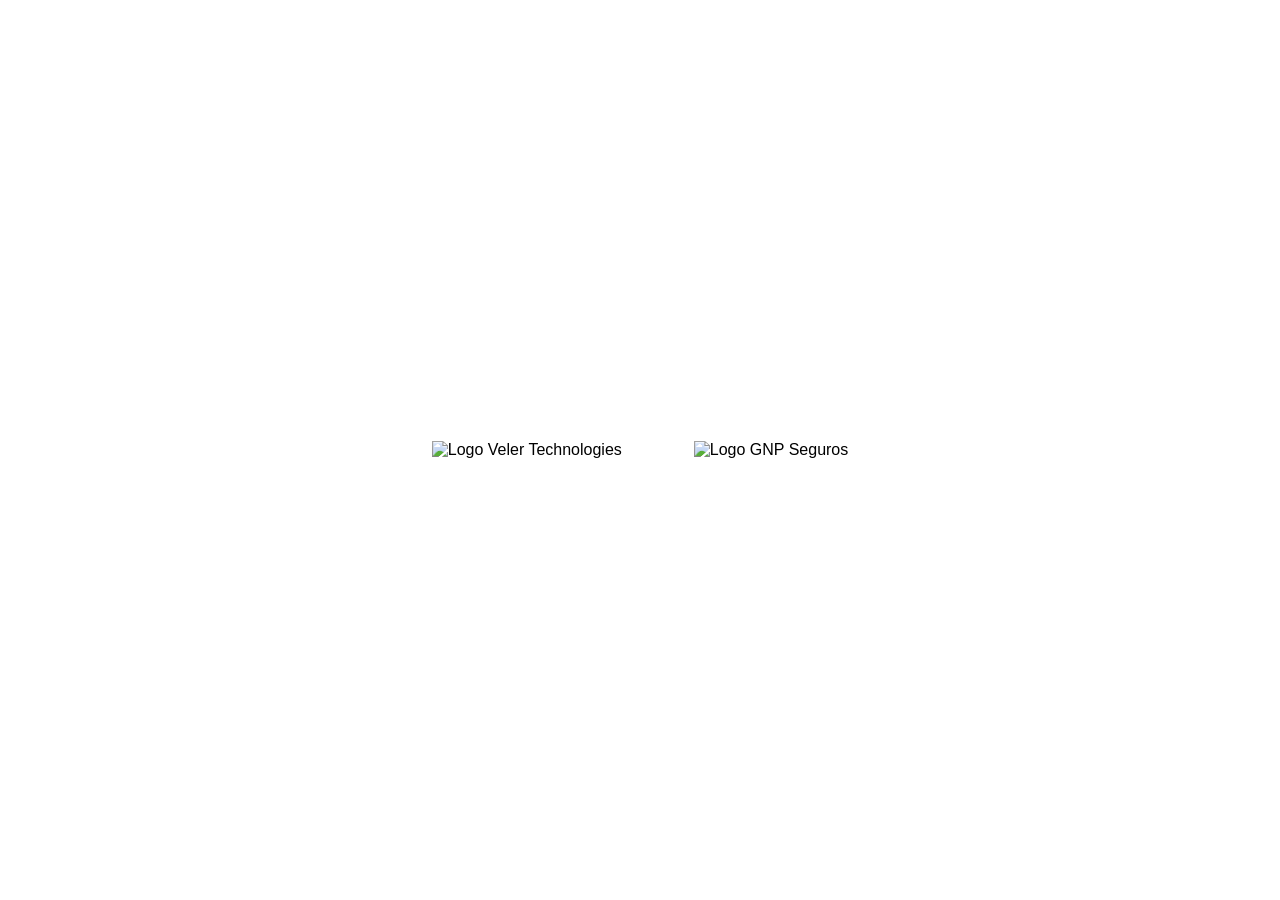
==== commit 4d554f13: "ordenando" ====
--- a/index.html
+++ b/index.html
@@ -1,367 +1,142 @@
-<!--
-    * =================================================================
-    * ARCHIVO HTML PRINCIPAL (index.html)
-    * =================================================================
-    * Propósito: Este documento es la estructura de una página web para
-    * una solicitud de seguro. Contiene un formulario complejo dividido
-    * en múltiples secciones que se muestran de forma progresiva.
-    * =================================================================
--->
 <!DOCTYPE html>
 <html lang="es">
 <head>
-    <!--
-        * =================================================================
-        * CABECERA DEL DOCUMENTO (HEAD)
-        * =================================================================
-        * Aquí se definen los metadatos, el título de la página, y se
-        * enlazan las hojas de estilo (CSS) y los iconos necesarios
-        * para la apariencia visual de la página.
-        * =================================================================
-    -->
     <meta charset="UTF-8">
     <meta name="viewport" content="width=device-width, initial-scale=1.0">
-    <title>Solicitud de Seguro</title>
-    
-    <!-- Enlace a la hoja de estilos principal -->
+    <title>Bienvenido - GNP Seguros</title>
     <link rel="stylesheet" href="assets/css/main.css">
-    
-    <!-- Enlace a la hoja de estilos del tema (puede ser cambiada dinámicamente) -->
-    <link id="dynamic-theme-style-link" rel="stylesheet" href="assets/css/theme-veler-blue_2.css">
-    
-    <!-- Icono de la pestaña del navegador (favicon) y fuente de iconos de Google -->
+    <link id="dynamic-theme-style-link-splash" rel="stylesheet" href="">
     <link rel="icon" href="assets/img/V_icon.png" type="image/x-icon">
-    <link rel="stylesheet" href="https://fonts.googleapis.com/css2?family=Material+Symbols+Outlined:opsz,wght,FILL,GRAD@24,400,0,0" />
+    <style>
+        /* Estilos MÍNIMOS para asegurar la funcionalidad del splash y las ANIMACIONES */
+        html, body {
+            height: 100%;
+            margin: 0;
+            padding: 0;
+            overflow: hidden; /* Evita barras de scroll en el splash */
+            font-family: 'SF Pro Display', -apple-system, BlinkMacSystemFont, "Segoe UI", Roboto, Helvetica, Arial, sans-serif;
+        }
+
+        /* #splash-screen y sus hijos (.logos-wrapper, img, .linea-divisora)
+           deberían tomar sus estilos visuales principales de _splash.css (vía main.css)
+           Aquí solo definimos lo necesario para la animación de entrada y salida si no está en _splash.css */
+
+        #splash-screen {
+            /* Aseguramos que esté visible para la animación; opacity inicial podría ser 0 si la animación lo maneja desde ahí */
+             opacity: 1; /* Si la animación no empieza desde opacity 0, sino que el CSS de animación lo hace. */
+                         /* Si la animación @keyframes empieza desde opacity 0, esto puede ser 1. */
+        }
+
+        #splash-screen .logos-wrapper img,
+        #splash-screen .linea-divisora {
+            /* Estado inicial para la animación: invisible y escalado */
+            opacity: 0;
+            transform: scale(0.8);
+            transform-origin: center center; /* Importante para que el zoom sea desde el centro */
+        }
+
+        /* --- Animación "Zoom y Fade In desde el Centro" --- */
+        #splash-screen.loaded .logos-wrapper #logo1-splash {
+            animation: zoomFadeIn 0.7s cubic-bezier(0.390, 0.575, 0.565, 1.000) 0.2s forwards;
+        }
+
+        #splash-screen.loaded .logos-wrapper .linea-divisora {
+            animation: zoomFadeIn 0.7s cubic-bezier(0.390, 0.575, 0.565, 1.000) 0.5s forwards;
+        }
+
+        #splash-screen.loaded .logos-wrapper #logo2-splash {
+            animation: zoomFadeIn 0.7s cubic-bezier(0.390, 0.575, 0.565, 1.000) 0.8s forwards;
+        }
+
+        @keyframes zoomFadeIn {
+            to {
+                opacity: 1;
+                transform: scale(1);
+            }
+        }
+
+        /* Para el desvanecimiento de salida de todo el splash */
+        #splash-screen.fade-out {
+            opacity: 0 !important; /* Forzar opacidad 0 */
+            /* La transición para este fade-out ya está en _splash.css:
+               #splash-screen { transition: opacity 0.5s ease-in-out; }
+               Si no estuviera, se añadiría aquí:
+               transition: opacity 0.5s ease-out;
+            */
+        }
+    </style>
 </head>
-<body class="body-sidebar-expanded">
-    
-    <!--
-        * =================================================================
-        * COMPONENTES DE DISEÑO PRINCIPAL (LAYOUT)
-        * =================================================================
-        * Estos contenedores (aside, header) probablemente se llenan con
-        * contenido reutilizable (como la barra de navegación y el
-        * encabezado de la página) mediante JavaScript.
-        * =================================================================
-    -->
-    <aside id="sidebar-navegacion"></aside>
-    <header id="main-header"></header>
-    
-    <!--
-        * =================================================================
-        * CONTENIDO PRINCIPAL (MAIN)
-        * =================================================================
-        * Contiene el formulario completo y los botones de navegación
-        * para moverse entre las diferentes secciones.
-        * =================================================================
-    -->
-    <main id="formulario-completo">
-        <!-- El formulario agrupa todas las secciones de entrada de datos -->
-        <form id="miFormularioDinamico">
-            
-            <!--
-                * =================================================================
-                * SECCIÓN 1: DATOS DEL SOLICITANTE TITULAR
-                * =================================================================
-                * Recopila la información personal básica del asegurado principal,
-                * como nombre, fecha de nacimiento, RFC, CURP, datos de
-                * contacto e identificación oficial. Incluye campos condicionales
-                * que aparecen según las respuestas del usuario (ej. embarazo).
-                * =================================================================
-            -->
-            <div id="seccion-solicitante" class="seccion-formulario">
-                <h2><span class="material-symbols-outlined">person</span>Solicitante 1 - Titular</h2>
-                <p class="subtitulo-ligero">Comencemos con tus datos personales.</p>
-                <div class="form-columns-container">
-                    <div class="form-group"><label for="primer_apellido">Primer apellido <span class="required-marker">*</span></label><input type="text" id="primer_apellido" name="primer_apellido" class="form-control" required placeholder="Primer apellido"></div>
-                    <div class="form-group"><label for="segundo_apellido">Segundo apellido <span class="required-marker">*</span></label><input type="text" id="segundo_apellido" name="segundo_apellido" class="form-control" required placeholder="Segundo apellido"></div>
-                    <div class="form-group"><label for="nombres">Nombre(s) <span class="required-marker">*</span></label><input type="text" id="nombres" name="nombres" class="form-control" required placeholder="Nombre(s)"></div>
-                    <div class="form-group"><label for="fecha_nacimiento">Fecha de nacimiento <span class="required-marker">*</span></label><input type="date" id="fecha_nacimiento" name="fecha_nacimiento" class="form-control" required></div>
-                    <div class="form-group"><label for="rfc">RFC (con Homoclave) <span class="required-marker">*</span></label><input type="text" id="rfc" name="rfc" class="form-control" required maxlength="13" placeholder="RFC con homoclave"></div>
-                    <div class="form-group"><label for="curp">CURP <span class="required-marker">*</span></label><input type="text" id="curp" name="curp" class="form-control" required maxlength="18" placeholder="CURP"></div>
-                    <div class="form-group"><label for="pais_nacimiento">País de nacimiento <span class="required-marker">*</span></label><input type="text" id="pais_nacimiento" name="pais_nacimiento" class="form-control" required placeholder="País de nacimiento"></div>
-                    <div class="form-group"><label for="nacionalidad">Nacionalidad <span class="required-marker">*</span></label><input type="text" id="nacionalidad" name="nacionalidad" class="form-control" required placeholder="Nacionalidad"></div>
-                    <div class="form-group"><label for="ocupacion">Ocupación <span class="required-marker">*</span></label><input type="text" id="ocupacion" name="ocupacion" class="form-control" required placeholder="Ocupación"></div>
-                    <div class="form-group"><label for="sexo_nacer">Sexo al nacer <span class="required-marker">*</span></label><select id="sexo_nacer" name="sexo_nacer" class="form-control" required><option value="">Selecciona...</option><option value="femenino">Femenino</option><option value="masculino">Masculino</option></select></div>
-                    <div class="form-group" id="embarazo_group" style="display:none;"><label>¿Está actualmente embarazada? (Exclusivo para mujeres a partir de los 15 años) <span class="required-marker">*</span></label><div class="radio-group"><label><input type="radio" name="embarazo" value="si"> Sí</label><label><input type="radio" name="embarazo" value="no" checked> No</label></div></div>
-                    <div class="form-group" id="embarazo_details" style="display:none;"><label for="semanas_gestacion">Semanas de gestación</label><input type="number" id="semanas_gestacion" name="semanas_gestacion" class="form-control" placeholder="Semanas"></div>
-                    <div class="form-group"><label for="correo">Correo electrónico <span class="required-marker">*</span></label><input type="email" id="correo" name="correo" class="form-control" required placeholder="correo@ejemplo.com"></div>
-                    <div class="form-group"><label for="estatura">Estatura (metros) <span class="required-marker">*</span></label><input type="number" step="0.01" id="estatura" name="estatura" class="form-control" required placeholder="Ej: 1.75"></div>
-                    <div class="form-group"><label for="peso">Peso (kg) <span class="required-marker">*</span></label><input type="number" step="0.1" id="peso" name="peso" class="form-control" required placeholder="Ej: 70.5"></div>
-                    <div class="form-group"><label for="tipo_identificacion">Tipo Identificación Oficial <span class="required-marker">*</span></label><select id="tipo_identificacion" name="tipo_identificacion" class="form-control" required><option value="">Selecciona...</option><option value="ine">Credencial para Votar (INE)</option><option value="pasaporte">Pasaporte</option><option value="cedula">Cédula Profesional</option><option value="documento_migratorio">Documento Migratorio (Extranjeros)</option></select></div>
-                    <div class="form-group"><label for="archivo_identificacion">Subir archivo de identificación <span class="required-marker">*</span></label><input type="file" id="archivo_identificacion" name="archivo_identificacion" class="form-control" required></div>
-                    <div class="form-group"><label>¿Desempeñó cargo en gobierno? <span class="required-marker">*</span></label><div class="radio-group"><label><input type="radio" name="cargo_gobierno" value="si"> Sí</label><label><input type="radio" name="cargo_gobierno" value="no" checked> No</label></div></div>
-                    <div class="form-group" id="cargo_dependencia_group" style="display: none;"><label for="cargo_dependencia">Cargo y dependencia</label><input type="text" id="cargo_dependencia" name="cargo_dependencia" class="form-control" placeholder="Cargo y dependencia"></div>
-                </div>
-                <div class="accion-adicional-container"><button type="button" id="btn-agregar-asegurado" class="btn-secundario"><span class="material-symbols-outlined">person_add</span> Agregar Asegurado Adicional</button></div>
-            </div>
-            
-            <!--
-                * =================================================================
-                * SECCIÓN 2: DOMICILIO
-                * =================================================================
-                * Solicita la dirección del solicitante. Esta dirección se aplica
-                * a todos los asegurados en la póliza. También permite
-                * especificar un domicilio fiscal diferente si es necesario.
-                * =================================================================
-            -->
-            <div id="seccion-domicilio" class="seccion-formulario">
-                <h2><span class="material-symbols-outlined">home</span>Domicilio</h2>
-                <p class="subtitulo-ligero">Información de tu residencia actual.</p>
-                <p class="aclaracion-texto"><span class="material-symbols-outlined">info</span> Este domicilio se registrará como el principal para todos los solicitantes incluidos en esta póliza.</p>
-                <div class="form-columns-container">
-                    <div class="form-group"><label for="calle">Calle <span class="required-marker">*</span></label><input type="text" id="calle" name="calle" class="form-control" required placeholder="Ej: Av. Paseo de la Reforma"></div>
-                    <div class="form-group"><label for="no_exterior">No. Exterior <span class="required-marker">*</span></label><input type="text" id="no_exterior" name="no_exterior" class="form-control" required placeholder="222"></div>
-                    <div class="form-group"><label for="no_interior">No. Interior (Opcional)</label><input type="text" id="no_interior" name="no_interior" class="form-control" placeholder="Piso 1, Depto A"></div>
-                    <div class="form-group"><label for="colonia">Colonia <span class="required-marker">*</span></label><input type="text" id="colonia" name="colonia" class="form-control" required placeholder="Colonia Juárez"></div>
-                    <div class="form-group"><label for="cp">Código Postal <span class="required-marker">*</span></label><input type="text" id="cp" name="cp" class="form-control" required placeholder="06600"></div>
-                    <div class="form-group"><label for="municipio">Municipio/Alcaldía <span class="required-marker">*</span></label><input type="text" id="municipio" name="municipio" class="form-control" required placeholder="Cuauhtémoc"></div>
-                    <div class="form-group"><label for="estado">Estado <span class="required-marker">*</span></label><input type="text" id="estado" name="estado" class="form-control" required placeholder="Ciudad de México"></div>
-                    <div class="form-group"><label for="tel_fijo">Teléfono Fijo (Opcional)</label><input type="tel" id="tel_fijo" name="tel_fijo" class="form-control" placeholder="10 dígitos"></div>
-                    <div class="form-group"><label for="tel_celular">Teléfono Celular <span class="required-marker">*</span></label><input type="tel" id="tel_celular" name="tel_celular" class="form-control" required placeholder="10 dígitos"></div>
-                    <div class="form-group"><label for="extension">Extensión (Opcional)</label><input type="text" id="extension" name="extension" class="form-control" placeholder="123"></div>
-                </div>
-                <div class="form-group full-width seccion-separada"><div class="checkbox-group"><label><input type="checkbox" id="domicilioFiscalDiferente" name="domicilio_fiscal_diferente"> Mi domicilio fiscal es diferente a mi domicilio particular</label></div></div>
-                <div id="domicilioFiscalContainer" class="form-columns-container" style="display: none;">
-                    <h5 style="grid-column: 1 / -1;">Datos del Domicilio Fiscal</h5>
-                    <div class="form-group"><label for="calle_fiscal">Calle <span class="required-marker">*</span></label><input type="text" id="calle_fiscal" name="calle_fiscal" class="form-control" placeholder="Ej: Av. de los Insurgentes Sur"></div>
-                    <div class="form-group"><label for="no_exterior_fiscal">No. Exterior <span class="required-marker">*</span></label><input type="text" id="no_exterior_fiscal" name="no_exterior_fiscal" class="form-control" placeholder="1025"></div>
-                    <div class="form-group"><label for="no_interior_fiscal">No. Interior (Opcional)</label><input type="text" id="no_interior_fiscal" name="no_interior_fiscal" class="form-control" placeholder="Piso 5"></div>
-                    <div class="form-group"><label for="colonia_fiscal">Colonia <span class="required-marker">*</span></label><input type="text" id="colonia_fiscal" name="colonia_fiscal" class="form-control" placeholder="San José Insurgentes"></div>
-                    <div class="form-group"><label for="cp_fiscal">Código Postal <span class="required-marker">*</span></label><input type="text" id="cp_fiscal" name="cp_fiscal" class="form-control" placeholder="03900"></div>
-                    <div class="form-group"><label for="municipio_fiscal">Municipio/Alcaldía <span class="required-marker">*</span></label><input type="text" id="municipio_fiscal" name="municipio_fiscal" class="form-control" placeholder="Benito Juárez"></div>
-                    <div class="form-group"><label for="estado_fiscal">Estado <span class="required-marker">*</span></label><input type="text" id="estado_fiscal" name="estado_fiscal" class="form-control" placeholder="Ciudad de México"></div>
-                </div>
+<body>
+    <div id="splash-screen">
+        <div class="logos-wrapper">
+            <img id="logo1-splash" src="assets/img/VELER_DARK.png" alt="Logo Veler Technologies">
+            <div class="linea-divisora"></div>
+            <img id="logo2-splash" src="assets/img/GNP_DARK.png" alt="Logo GNP Seguros">
+        </div>
+    </div>
 
-            </div>
+    <script>
+        document.addEventListener('DOMContentLoaded', () => {
+            const splashScreen = document.getElementById('splash-screen');
 
-            <!--
-                * =================================================================
-                * SECCIÓN 3: DATOS DEL CONTRATANTE
-                * =================================================================
-                * Define quién es el responsable legal y financiero de la póliza.
-                * Permite indicar si el contratante es el mismo que el titular
-                * o si es una persona física o moral diferente.
-                * =================================================================
-            -->
-            <div id="seccion-contratante-asegurado" class="seccion-formulario">
-                <h2><span class="material-symbols-outlined">group</span>Datos del Contratante</h2>
-                <p class="subtitulo-ligero">El Contratante es el responsable legal y financiero de la póliza.</p>
-                <div class="form-columns-container">
-                    <div class="form-group"><label>¿El Solicitante Titular es la misma persona que el Contratante? <span class="required-marker">*</span></label><div class="radio-group"><label><input type="radio" id="contratanteEsTitularSi" name="contratanteEsTitular" value="si" checked> Sí</label><label><input type="radio" id="contratanteEsTitularNo" name="contratanteEsTitular" value="no"> No</label></div></div>
-                    <div id="datosContratanteDiferenteContainer" style="display: none;">
-                        <hr class="form-separator">
-                        <div class="form-group"><label>El Contratante es: <span class="required-marker">*</span></label><div class="radio-group"><label><input type="radio" name="tipo_contratante" value="fisica" checked> Persona Física</label><label><input type="radio" name="tipo_contratante" value="moral"> Persona Moral</label></div></div>
-                        <div id="contratante_persona_fisica_container">
-                            <div style="margin-top: 25px;"><h4 style="margin-bottom: 15px;">Datos Personales (Persona Física)</h4><div class="form-columns-container"><div class="form-group"><label for="contratante_nombre">Nombre(s) <span class="required-marker">*</span></label><input type="text" id="contratante_nombre" name="contratante_nombre" class="form-control" required placeholder="Nombre(s)"></div><div class="form-group"><label for="contratante_apellido1">Primer Apellido <span class="required-marker">*</span></label><input type="text" id="contratante_apellido1" name="contratante_apellido1" class="form-control" required placeholder="Apellido Paterno"></div><div class="form-group"><label for="contratante_apellido2">Segundo Apellido</label><input type="text" id="contratante_apellido2" name="contratante_apellido2" class="form-control" placeholder="Apellido Materno"></div><div class="form-group"><label for="contratante_telefono">Teléfono <span class="required-marker">*</span></label><input type="tel" id="contratante_telefono" name="contratante_telefono" class="form-control" required placeholder="10 dígitos" maxlength="10"></div><div class="form-group"><label for="contratante_fecha_nacimiento">Fecha de Nacimiento <span class="required-marker">*</span></label><input type="date" id="contratante_fecha_nacimiento" name="contratante_fecha_nacimiento" class="form-control" required></div><div class="form-group"><label for="contratante_rfc">R.F.C. <span class="required-marker">*</span></label><input type="text" id="contratante_rfc" name="contratante_rfc" class="form-control" required placeholder="RFC con homoclave" maxlength="13"></div></div></div>
-                            <hr class="form-separator">
-                            <h4 style="margin-bottom: 15px;">Domicilio Fiscal (Persona Física)</h4>
-                            <div class="form-columns-container"><div class="form-group"><label for="contratante_calle_fiscal">Calle <span class="required-marker">*</span></label><input type="text" id="contratante_calle_fiscal" name="contratante_calle_fiscal" class="form-control" required placeholder="Nombre de la calle"></div><div class="form-group"><label for="contratante_no_ext_fiscal">No. Exterior <span class="required-marker">*</span></label><input type="text" id="contratante_no_ext_fiscal" name="contratante_no_ext_fiscal" class="form-control" required placeholder="Número"></div><div class="form-group"><label for="contratante_no_int_fiscal">No. Interior (Opcional)</label><input type="text" id="contratante_no_int_fiscal" name="contratante_no_int_fiscal" class="form-control" placeholder="Depto, Piso, etc."></div><div class="form-group"><label for="contratante_colonia_fiscal">Colonia <span class="required-marker">*</span></label><input type="text" id="contratante_colonia_fiscal" name="contratante_colonia_fiscal" class="form-control" required placeholder="Nombre de la colonia"></div><div class="form-group"><label for="contratante_municipio_fiscal">Municipio/Alcaldía <span class="required-marker">*</span></label><input type="text" id="contratante_municipio_fiscal" name="contratante_municipio_fiscal" class="form-control" required placeholder="Municipio o Alcaldía"></div><div class="form-group"><label for="contratante_estado_fiscal">Estado <span class="required-marker">*</span></label><input type="text" id="contratante_estado_fiscal" name="contratante_estado_fiscal" class="form-control" required placeholder="Estado"></div><div class="form-group"><label for="contratante_cp_fiscal">C.P. <span class="required-marker">*</span></label><input type="text" id="contratante_cp_fiscal" name="contratante_cp_fiscal" class="form-control" required placeholder="5 dígitos" maxlength="5"></div></div>
-                        </div>
+            const entradaAnimMaxDelay = 800;
+            const entradaAnimDuration = 700;
+            const tiempoAnimEntradaCompleta = entradaAnimMaxDelay + entradaAnimDuration;
 
-                        <div id="contratante_persona_moral_container" style="display: none;">
-                            <div style="margin-top: 25px;"><h4 style="margin-bottom: 15px; ">Datos Generales (Persona Moral)</h4><div class="form-columns-container"><div class="form-group full-width"><label for="moral_razon_social">Razón Social <span class="required-marker">*</span></label><input type="text" id="moral_razon_social" name="moral_razon_social" class="form-control" placeholder="Nombre completo de la empresa"></div><div class="form-group"><label for="moral_rfc">RFC de la Empresa <span class="required-marker">*</span></label><input type="text" id="moral_rfc" name="moral_rfc" class="form-control" placeholder="RFC de la empresa (12 caracteres)" maxlength="12"></div><div class="form-group"><label for="moral_telefono">Teléfono <span class="required-marker">*</span></label><input type="tel" id="moral_telefono" name="moral_telefono" class="form-control" placeholder="10 dígitos" maxlength="10"></div></div></div>
-                            <hr class="form-separator">
-                            <h4 style="margin-bottom: 15px;">Domicilio Fiscal (Persona Moral)</h4>
-                            <div class="form-columns-container"><div class="form-group"><label for="moral_calle_fiscal">Calle <span class="required-marker">*</span></label><input type="text" id="moral_calle_fiscal" name="moral_calle_fiscal" class="form-control" placeholder="Nombre de la calle"></div><div class="form-group"><label for="moral_no_ext_fiscal">No. Exterior <span class="required-marker">*</span></label><input type="text" id="moral_no_ext_fiscal" name="moral_no_ext_fiscal" class="form-control" placeholder="Número"></div><div class="form-group"><label for="moral_no_int_fiscal">No. Interior (Opcional)</label><input type="text" id="moral_no_int_fiscal" name="moral_no_int_fiscal" class="form-control" placeholder="Oficina, Piso, etc."></div><div class="form-group"><label for="moral_colonia_fiscal">Colonia <span class="required-marker">*</span></label><input type="text" id="moral_colonia_fiscal" name="moral_colonia_fiscal" class="form-control" placeholder="Nombre de la colonia"></div><div class="form-group"><label for="moral_municipio_fiscal">Municipio/Alcaldía <span class="required-marker">*</span></label><input type="text" id="moral_municipio_fiscal" name="moral_municipio_fiscal" class="form-control" placeholder="Municipio o Alcaldía"></div><div class="form-group"><label for="moral_estado_fiscal">Estado <span class="required-marker">*</span></label><input type="text" id="moral_estado_fiscal" name="moral_estado_fiscal" class="form-control" placeholder="Estado"></div><div class="form-group"><label for="moral_cp_fiscal">C.P. <span class="required-marker">*</span></label><input type="text" id="moral_cp_fiscal" name="moral_cp_fiscal" class="form-control" placeholder="5 dígitos" maxlength="5"></div></div>
-                        </div>
+            const tiempoVisibleEstatico = 2500;
+            const fadeOutEffectDuration = 500; // Este debe coincidir con la transición de opacidad en el CSS
 
-                    </div>
-                </div>
-            </div>
+            const fadeOutStartTime = tiempoAnimEntradaCompleta + tiempoVisibleEstatico;
+            const tiempoTotalEnPantalla = fadeOutStartTime + fadeOutEffectDuration;
 
-            <!--
-                * =================================================================
-                * SECCIONES 4, 5 y 6: ACTIVIDADES, HÁBITOS Y DEPORTES
-                * =================================================================
-                * Estas secciones se utilizan para evaluar el riesgo. El usuario
-                * indica si alguno de los solicitantes realiza ciertas
-                * actividades, tiene ciertos hábitos (fumar, beber) o practica
-                * deportes. La lógica de JavaScript permite asignar cada
-                * actividad/hábito/deporte a los asegurados correspondientes.
-                * =================================================================
-            -->
-            <div id="seccion-actividades-riesgo" class="seccion-formulario">
-                <h2><span class="material-symbols-outlined">warning</span>Actividades de Riesgo</h2>
-                <p class="subtitulo-ligero">Indica si realizas alguna de estas actividades y asigna quién la practica.</p>
+            const THEME_MODE_KEY = 'theme_mode';
+            const SELECTED_THEME_FILE_KEY = 'selected_theme_file_key';
+            const DEFAULT_THEME_FILE = "assets/css/theme-veler-blue_2.css";
 
-                <div class="actividades-container">
-                    <div class="actividad-riesgo-item"><div class="checkbox-group"><label><input type="checkbox" name="actividad_riesgo_check" value="administrativas"> Labores administrativas</label></div><div class="asignacion-container" style="display: none;"></div></div>
-                    <hr class="form-separator">
-                    <div class="actividad-riesgo-item"><div class="checkbox-group"><label><input type="checkbox" name="actividad_riesgo_check" value="maquinaria"> Operador de maquinaria pesada</label></div><div class="asignacion-container" style="display: none;"></div></div>
-                    <hr class="form-separator">
-                    <div class="actividad-riesgo-item"><div class="checkbox-group"><label><input type="checkbox" name="actividad_riesgo_check" value="quimicos"> Trabaja con explosivos, solventes, productos químicos peligrosos o sustancias radioactivas</label></div><div class="asignacion-container" style="display: none;"></div></div>
-                    <hr class="form-separator">
-                    <div class="actividad-riesgo-item"><div class="checkbox-group"><label><input type="checkbox" name="actividad_riesgo_check" value="obras"> Visita o asiste a obras o construcciones</label></div><div class="asignacion-container" style="display: none;"></div></div>
-                    <hr class="form-separator">
-                    <div class="actividad-riesgo-item"><div class="checkbox-group"><label><input type="checkbox" name="actividad_riesgo_check" value="armas"> Utiliza, maneja o su trabajo está relacionado con el uso o portación de armas de fuego, seguridad o rescate</label></div><div class="asignacion-container" style="display: none;"></div></div>
-                    <hr class="form-separator">
-                    <div class="actividad-riesgo-item"><div class="checkbox-group"><label><input type="checkbox" name="actividad_riesgo_check" value="agricola"> Su actividad es agrícola con uso de fertilizantes, pesticidas, herbicidas, etc.</label></div><div class="asignacion-container" style="display: none;"></div></div>
-                    <hr class="form-separator">
-                    <div class="actividad-riesgo-item"><div class="checkbox-group"><label><input type="checkbox" name="actividad_riesgo_check" value="motocicleta"> Utiliza motocicleta</label></div><div class="asignacion-container" style="display: none;"></div></div>
-                    <hr class="form-separator">
-                    <div class="actividad-riesgo-item"><div class="checkbox-group"><label><input type="checkbox" name="actividad_riesgo_check" value="aviones"> Viaja en aviones particulares más de 40 horas anuales</label></div><div class="asignacion-container" style="display: none;"></div></div>
-                </div>
-            </div>
+            const savedThemeMode = localStorage.getItem(THEME_MODE_KEY) || 'dark';
+            const logoVelerSplash = document.getElementById('logo1-splash');
+            const logoGNPSplash = document.getElementById('logo2-splash');
 
-            <div id="seccion-habitos" class="seccion-formulario">
-                <h2><span class="material-symbols-outlined">smoke_free</span>Hábitos</h2>
-                <p class="subtitulo-ligero">Información relevante sobre el estilo de vida de los solicitantes.</p>
+            if (savedThemeMode === 'light') {
+                document.documentElement.classList.add('light-theme');
+                if (logoVelerSplash) logoVelerSplash.src = 'assets/img/VELER_LIGHT.png';
+                if (logoGNPSplash) logoGNPSplash.src = 'assets/img/GNP_LIGHT.png';
+            } else {
+                document.documentElement.classList.remove('light-theme');
+                if (logoVelerSplash) logoVelerSplash.src = 'assets/img/VELER_DARK.png';
+                if (logoGNPSplash) logoGNPSplash.src = 'assets/img/GNP_DARK.png';
+            }
 
-                <div class="habitos-container">
-                    <div class="habito-item"><div class="checkbox-group"><label><input type="checkbox" name="habito_check" value="fumar"> ¿Alguna de las personas fuma o ha fumado?</label></div><div class="asignacion-container" style="display: none;"></div></div>
-                    <hr class="form-separator">
-                    <div class="habito-item"><div class="checkbox-group"><label><input type="checkbox" name="habito_check" value="alcohol"> ¿Alguna de las personas consume bebidas alcohólicas?</label></div><div class="asignacion-container" style="display: none;"></div></div>
-                    <hr class="form-separator">
-                    <div class="habito-item"><div class="checkbox-group"><label><input type="checkbox" name="habito_check" value="drogas"> ¿Alguna de las personas consume o ha consumido drogas (no prescritas)?</label></div><div class="asignacion-container" style="display: none;"></div></div>
-                </div>
-            </div>
+            const savedThemeFile = localStorage.getItem(SELECTED_THEME_FILE_KEY) || DEFAULT_THEME_FILE;
+            const themeLinkSplash = document.getElementById('dynamic-theme-style-link-splash');
+            if (themeLinkSplash && savedThemeFile) {
+                themeLinkSplash.href = savedThemeFile;
+            }
 
-            <div id="seccion-deportes" class="seccion-formulario">
-                <h2><span class="material-symbols-outlined">sports_soccer</span>Deportes</h2>
-                <p class="subtitulo-ligero">Especifica los deportes practicados por cada solicitante.</p>
+            if (splashScreen) {
+                // Esperar a que el tema CSS cargue antes de iniciar la animación para evitar FOUC
+                const linkCargado = themeLinkSplash.href ? new Promise(resolve => {
+                    themeLinkSplash.onload = resolve;
+                    themeLinkSplash.onerror = resolve; // Continuar incluso si hay error
+                }) : Promise.resolve();
 
-                <div class="deportes-container">
-                    <div class="deporte-categoria-item"><div class="checkbox-group"><label><input type="checkbox" name="deporte_categoria_check" value="amateur"> ¿Algún solicitante practica algún deporte de manera amateur?</label></div><div class="asignacion-container" style="display: none;"></div></div>
-                    <hr class="form-separator">
-                    <div class="deporte-categoria-item"><div class="checkbox-group"><label><input type="checkbox" name="deporte_categoria_check" value="profesional"> ¿Algún solicitante practica algún deporte de manera profesional? (que percibe alguna remuneración)</label></div><div class="asignacion-container" style="display: none;"></div></div>
-                </div>
-            </div>
+                linkCargado.then(() => {
+                    setTimeout(() => { // Pequeña demora adicional por si acaso
+                        splashScreen.classList.add('loaded');
+                    }, 50);
+                });
+            }
 
-            <!--
-                * =================================================================
-                * SECCIÓN 7: INFORMACIÓN MÉDICA
-                * =================================================================
-                * Contiene un cuestionario de salud. Si el usuario responde
-                * afirmativamente a alguna pregunta, se le permite agregar
-                * formularios detallados para cada padecimiento.
-                * =================================================================
-            -->
-            <div id="seccion-info-medica" class="seccion-formulario">
-                <h2><span class="material-symbols-outlined">health_and_safety</span>Información Médica y Padecimientos</h2>
-                <p class="subtitulo-ligero">Responde sobre la salud de los solicitantes y detalla cualquier padecimiento relevante.</p>
+            setTimeout(() => {
+                if (splashScreen) {
+                    splashScreen.classList.add('fade-out');
+                }
+            }, fadeOutStartTime);
 
-                <div class="cuestionario-salud-container">
-                    <div class="checkbox-group"><label><input type="checkbox" name="pregunta_medica" value="1"> 1. ¿Algún Solicitante padece o ha padecido...?</label></div>
-                    <hr class="form-separator">
-                    <div class="checkbox-group"><label><input type="checkbox" name="pregunta_medica" value="2"> 2. ¿Algún Solicitante ha sido hospitalizado...?</label></div>
-                    <hr class="form-separator">
-                    <div class="checkbox-group"><label><input type="checkbox" name="pregunta_medica" value="3"> 3. ¿Algún Solicitante padece alguna otra enfermedad...?</label></div>
-                </div>
-                <div id="lista-padecimientos-forms" class="lista-items-registrados"></div>
-                <div id="contenedor-accion-padecimiento" class="accion-adicional-container" style="display: none; border-top: none; margin-top: 10px;"><button type="button" id="btn-agregar-padecimiento" class="btn-secundario"><span class="material-symbols-outlined">add_circle</span> Agregar Detalle de Padecimiento</button></div>
-            </div>
-
-            <!--
-                * =================================================================
-                * SECCIÓN 8: DETALLES DE LA SOLICITUD
-                * =================================================================
-                * Recopila información adicional como la fecha de la solicitud,
-                * planes de viaje y si se desea reconocer la antigüedad de
-                * una póliza anterior.
-                * =================================================================
-            -->
-            <div id="seccion-detalles-solicitud" class="seccion-formulario">
-                <h2><span class="material-symbols-outlined">description</span>Detalles de la Solicitud</h2>
-                <p class="subtitulo-ligero">Información adicional sobre esta solicitud específica.</p>
-                <div class="form-columns-container">
-                    <div class="form-group"><label for="fecha_solicitud">Fecha de Solicitud</label><input type="date" id="fecha_solicitud" name="fecha_solicitud" class="form-control" readonly></div>
-                    <div class="form-group full-width seccion-separada"><div class="checkbox-group"><label><input type="checkbox" name="viaje_extranjero_check" value="si"> ¿Algún solicitante viajará al extranjero en los próximos 6 meses con permanencia mayor a 3 meses?</label></div><div class="asignacion-container" id="viaje-asignacion-container" style="display: none;"></div></div>
-                    <div class="form-group full-width seccion-separada"><label>¿Solicitas Reconocimiento de Antigüedad de otra compañía? <span class="required-marker">*</span></label><div class="radio-group"><label><input type="radio" name="antiguedad" value="si"> Sí</label><label><input type="radio" name="antiguedad" value="no" checked> No</label></div><div id="antiguedad_details" style="display:none;" class="full-width-column"><div class="form-group"><label for="antiguedad_cia">Compañía Procedente</label><input type="text" id="antiguedad_cia" name="antiguedad_cia" class="form-control"></div><div class="form-group"><label for="antiguedad_poliza">Número de Póliza Anterior</label><input type="text" id="antiguedad_poliza" name="antiguedad_poliza" class="form-control"></div></div></div>
-                </div>
-            </div>
-
-            <!--
-                * =================================================================
-                * SECCIÓN 9: FORMA DE PAGO
-                * =================================================================
-                * El usuario elige la periodicidad (anual, mensual, etc.) y el
-                * medio de pago (tarjeta o CLABE). Los campos específicos para
-                * cada medio de pago se muestran condicionalmente.
-                * =================================================================
-            -->
-            <div id="seccion-forma-pago" class="seccion-formulario">
-                <h2><span class="material-symbols-outlined">credit_card</span>Forma de Pago</h2>
-                <p class="subtitulo-ligero">Elige cómo deseas pagar tu póliza.</p>
-                <div class="form-columns-container">
-                    <div class="form-group"><label for="pago_periodicidad">Forma de Pago (Periodicidad) <span class="required-marker">*</span></label><select id="pago_periodicidad" name="pago_periodicidad" class="form-control" required><option value="">Selecciona...</option><option value="anual">Anual</option><option value="semestral">Semestral</option><option value="trimestral">Trimestral</option><option value="mensual">Mensual</option></select></div>
-                    <div class="form-group"><label for="pago_medio">Medio de Pago <span class="required-marker">*</span></label><select id="pago_medio" name="pago_medio" class="form-control" required><option value="">Selecciona...</option><option value="tarjeta">Tarjeta de Crédito / Débito</option><option value="clabe">Domiciliación (CLABE)</option></select></div>
-                    <div id="pago_tarjeta_details" style="display:none;" class="full-width-column">
-                        <hr class="form-separator">
-                        <div class="form-columns-container"><div class="form-group full-width"><label for="tarjeta_nombre">Nombre del Tarjetahabiente <span class="required-marker">*</span></label><input type="text" id="tarjeta_nombre" name="tarjeta_nombre" class="form-control" placeholder="Como aparece en la tarjeta"></div><div class="form-group"><label for="tarjeta_numero">Número de Tarjeta <span class="required-marker">*</span></label><input type="text" id="tarjeta_numero" name="tarjeta_numero" class="form-control" placeholder="---- ---- ---- ----" maxlength="16" inputmode="numeric" pattern="[0-9]*"></div><div class="form-group"><label for="tarjeta_vencimiento">Vencimiento (MM/AA) <span class="required-marker">*</span></label><input type="text" id="tarjeta_vencimiento" name="tarjeta_vencimiento" class="form-control" placeholder="MM/AA" maxlength="5"></div><div class="form-group"><label for="tarjeta_cvv">CVV <span class="required-marker">*</span></label><input type="text" id="tarjeta_cvv" name="tarjeta_cvv" class="form-control" placeholder="---" maxlength="4" inputmode="numeric" pattern="[0-9]*"></div><div class="form-group"><label>Tipo de Tarjeta <span class="required-marker">*</span></label><div class="radio-group"><label><input type="radio" name="tarjeta_tipo" value="visa" checked> Visa</label><label><input type="radio" name="tarjeta_tipo" value="mastercard"> MasterCard</label><label><input type="radio" name="tarjeta_tipo" value="amex"> Amex</label></div></div><div class="form-group"><label for="tarjeta_banco">Banco Emisor <span class="required-marker">*</span></label><input type="text" id="tarjeta_banco" name="tarjeta_banco" class="form-control" placeholder="Ej: BBVA, Santander"></div></div>
-                    </div>
-
-                    <div id="pago_clabe_details" style="display:none;" class="full-width-column">
-                        <hr class="form-separator">
-                        <div class="form-columns-container"><div class="form-group full-width"><label for="clabe_nombre">Nombre del Titular de la Cuenta <span class="required-marker">*</span></label><input type="text" id="clabe_nombre" name="clabe_nombre" class="form-control" placeholder="Nombre completo del titular"></div><div class="form-group"><label for="clabe_numero">CLABE Interbancaria <span class="required-marker">*</span></label><input type="text" id="clabe_numero" name="clabe_numero" class="form-control" placeholder="18 dígitos" maxlength="18" inputmode="numeric" pattern="[0-9]*"></div><div class="form-group"><label for="clabe_banco">Nombre del Banco <span class="required-marker">*</span></label><input type="text" id="clabe_banco" name="clabe_banco" class="form-control" placeholder="Ej: Banorte, Scotiabank"></div><div class="form-group"><label>Tipo de Cuenta <span class="required-marker">*</span></label><div class="radio-group"><label><input type="radio" name="clabe_tipo_cuenta" value="cheques" checked> Cheques</label><label><input type="radio" name="clabe_tipo_cuenta" value="ahorro"> Ahorro</label><label><input type="radio" name="clabe_tipo_cuenta" value="nomina"> Nómina</label></div></div></div>
-                    </div>
-                </div>
-            </div>
-
-            <!--
-                * =================================================================
-                * SECCIÓN 10: DECLARACIONES Y CONSENTIMIENTOS
-                * =================================================================
-                * Contiene las casillas de verificación obligatorias donde el
-                * usuario acepta los términos, el aviso de privacidad y declara
-                * la veracidad de la información. Incluye una advertencia legal.
-                * =================================================================
-            -->
-            <div id="seccion-declaraciones" class="seccion-formulario">
-                <h2><span class="material-symbols-outlined">gavel</span>Declaraciones y Consentimientos</h2>
-                <p class="subtitulo-ligero">Confirmaciones importantes para continuar.</p>
-                <div class="form-columns-container">
-                    <div class="form-group full-width-column"><label><input type="checkbox" name="decl_ilicitas" required> Declaro bajo protesta de decir verdad que no tengo relación con actividades ilícitas o de delincuencia organizada.</label></div>
-                    <div class="form-group full-width-column"><label><input type="checkbox" name="decl_privacidad" required> He leído y acepto el <a href="https://www.gnp.com.mx/aviso-de-privacidad/integral" target="_blank" rel="noopener noreferrer" class="link-documento">Aviso de Privacidad</a> y consiento el tratamiento de mis datos personales.</label></div>
-                    <div class="form-group full-width-column"><label><input type="checkbox" name="decl_veracidad" required> Declaro que toda la información proporcionada en esta solicitud es completa y verídica.</label></div>
-                    <div class="precepto-legal-container"><hr class="form-separator"><p class="texto-legal"><strong>En caso de cualquier omisión o inexacta declaración de los hechos importantes, la Compañía de Seguros tiene la facultad de rescindir de pleno derecho el Contrato celebrado y de abstenerse de realizar cualquier pago (Artículos 8 y 47 de la Ley Sobre el Contrato de Seguro). -Precepto(s) legal(es) disponible(s) en gnp.com.mx-</strong></p></div>
-                </div>
-            </div>
-
-            <!--
-                * =================================================================
-                * SECCIÓN 11: REVISIÓN FINAL
-                * =================================================================
-                * Esta es la última sección antes de enviar. Se llenará
-                * dinámicamente con un resumen de toda la información que el
-                * usuario ha ingresado para que pueda revisarla.
-                * =================================================================
-            -->
-            <div id="seccion-revision" class="seccion-formulario">
-                <h2><span class="material-symbols-outlined">checklist_rtl</span>Revisa tu información</h2>
-                <p class="subtitulo-ligero">Por favor, verifica cuidadosamente que todos los datos sean correctos antes de enviar.</p>
-                <div id="resumen-final-container"></div>
-            </div>
-
-        </form>
-        
-        <!--
-            * =================================================================
-            * BOTONES DE NAVEGACIÓN
-            * =================================================================
-            * Permiten al usuario moverse hacia adelante y hacia atrás entre
-            * las secciones del formulario. Su visibilidad y función son
-            * controladas por JavaScript.
-            * =================================================================
-        -->
-        <div class="botones-navegacion">
-            <button id="prev-btn" class="btn-anterior">Anterior</button>
-            <button id="next-btn" class="btn-siguiente">Siguiente</button>
-            <button id="edit-btn" class="btn-anterior" style="display: none;">Regresar a Editar</button>
-            <button id="submit-btn" class="btn-primary" style="display: none;">Enviar Solicitud</button>
-        </div>
-    </main>
-
-    <!--
-        * =================================================================
-        * SCRIPTS DE JAVASCRIPT
-        * =================================================================
-        * Aquí se cargan los archivos JavaScript que dan vida y funcionalidad
-        * al formulario, como la lógica para mostrar/ocultar secciones,
-        * validar campos, y manejar eventos.
-        * =================================================================
-    -->
-    <script src="components/info-modal/_info-modal.js"></script>
-    <script type="module" src="assets/js/persona.js"></script>
+            setTimeout(() => {
+                window.location.href = 'cotizacion.html';
+            }, tiempoTotalEnPantalla);
+        });
+    </script>
 </body>
-</html>
+</html>
--- a/assets/css/main.css
+++ b/assets/css/main.css
@@ -0,0 +1,30 @@
+/*
+ * =================================================================
+ * ARCHIVO DE ESTILOS PRINCIPAL (main.css)
+ * =================================================================
+ * Este es el archivo CSS central que organiza y carga todos los
+ * demás módulos de estilos de la aplicación.
+ *
+ * La directiva `@import` se utiliza para incluir otros archivos CSS.
+ * El orden de importación es crucial, ya que determina la
+ * "cascada" de estilos: las reglas en los archivos importados
+ * más tarde pueden sobrescribir las de los archivos anteriores.
+ *
+ * La estructura sigue un enfoque modular, donde cada archivo
+ * se encarga de un componente o sección específica de la UI.
+ * =================================================================
+ */
+
+/* --- MÓDULOS BASE --- */
+/* Estos archivos definen los fundamentos visuales de la aplicación. */
+
+@import url('base/_fonts.css');          /* 1. Fuentes: Define las tipografías personalizadas (@font-face) que se usarán en el sitio. */
+@import url('base/_base-styles.css');    /* 2. Estilos Base: Contiene estilos globales como reseteos (box-sizing), estilos para <html> y <body>, y variables de color CSS. */
+@import url('base/_splash.css');         /* 3. Splash Screen: Estilos para la pantalla de carga inicial que se muestra mientras la aplicación se prepara. */
+@import url('base/_header.css');         /* 4. Cabecera: Estilos para la barra de navegación superior, incluyendo el logo y los controles. */
+@import url('base/_switch.css');         /* 5. Switch de Tema: Estilos específicos para el componente de interruptor (switch) que alterna entre modo claro y oscuro. */
+@import url('base/_sidebar.css');        /* 6. Sidebar: Estilos para la barra lateral de navegación, incluyendo su estado expandido y colapsado. */
+@import url("base/_form.css");           /* 7. Formularios: Estilos generales para todos los elementos de formulario (inputs, labels, selects, etc.). */
+@import url('base/_buttons.css');        /* 8. Botones: Estilos para los diferentes tipos de botones utilizados en la aplicación (primarios, secundarios, etc.). */
+@import url('base/_modal.css');          /* 9. Modal: Estilos para las ventanas modales que aparecen sobre el contenido principal. */
+@import url('base/_responsive.css');     /* 10. Estilos Responsivos: Contiene media queries para adaptar el diseño a diferentes tamaños de pantalla (móviles, tabletas). */
